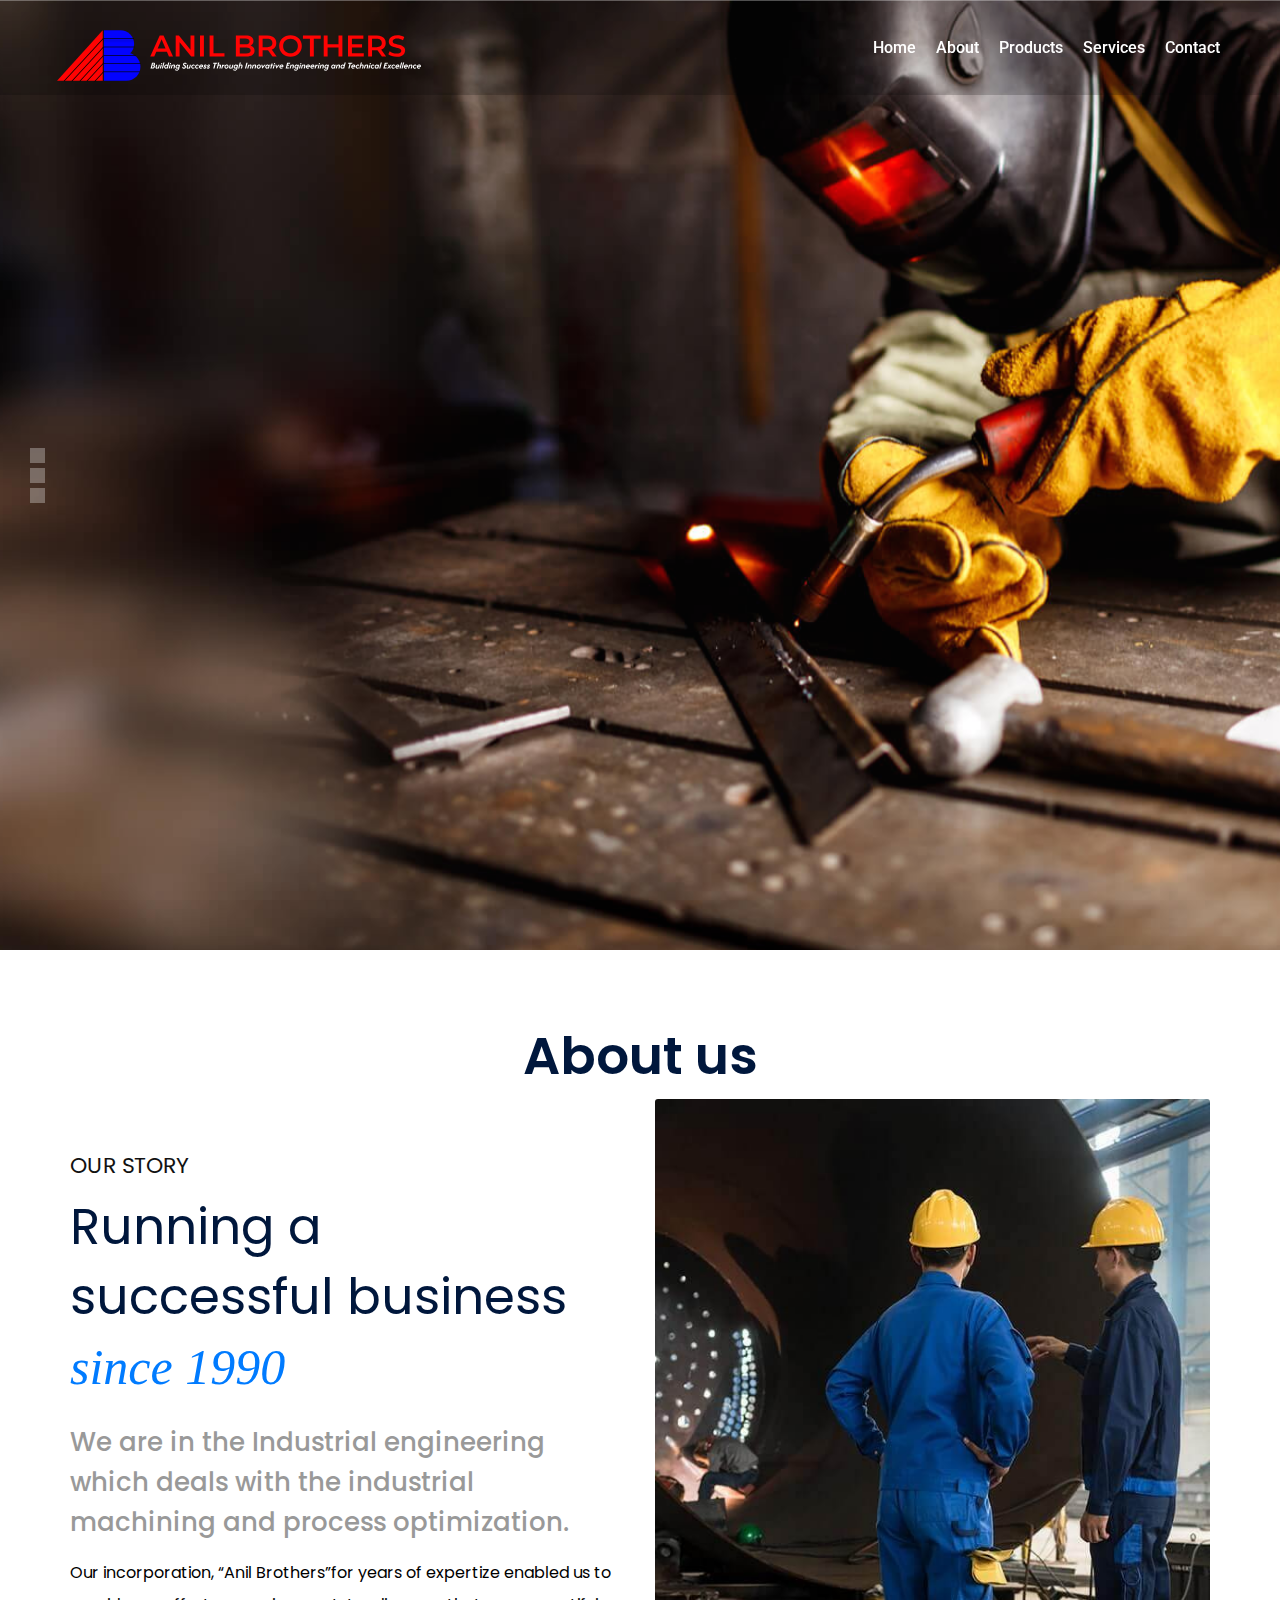
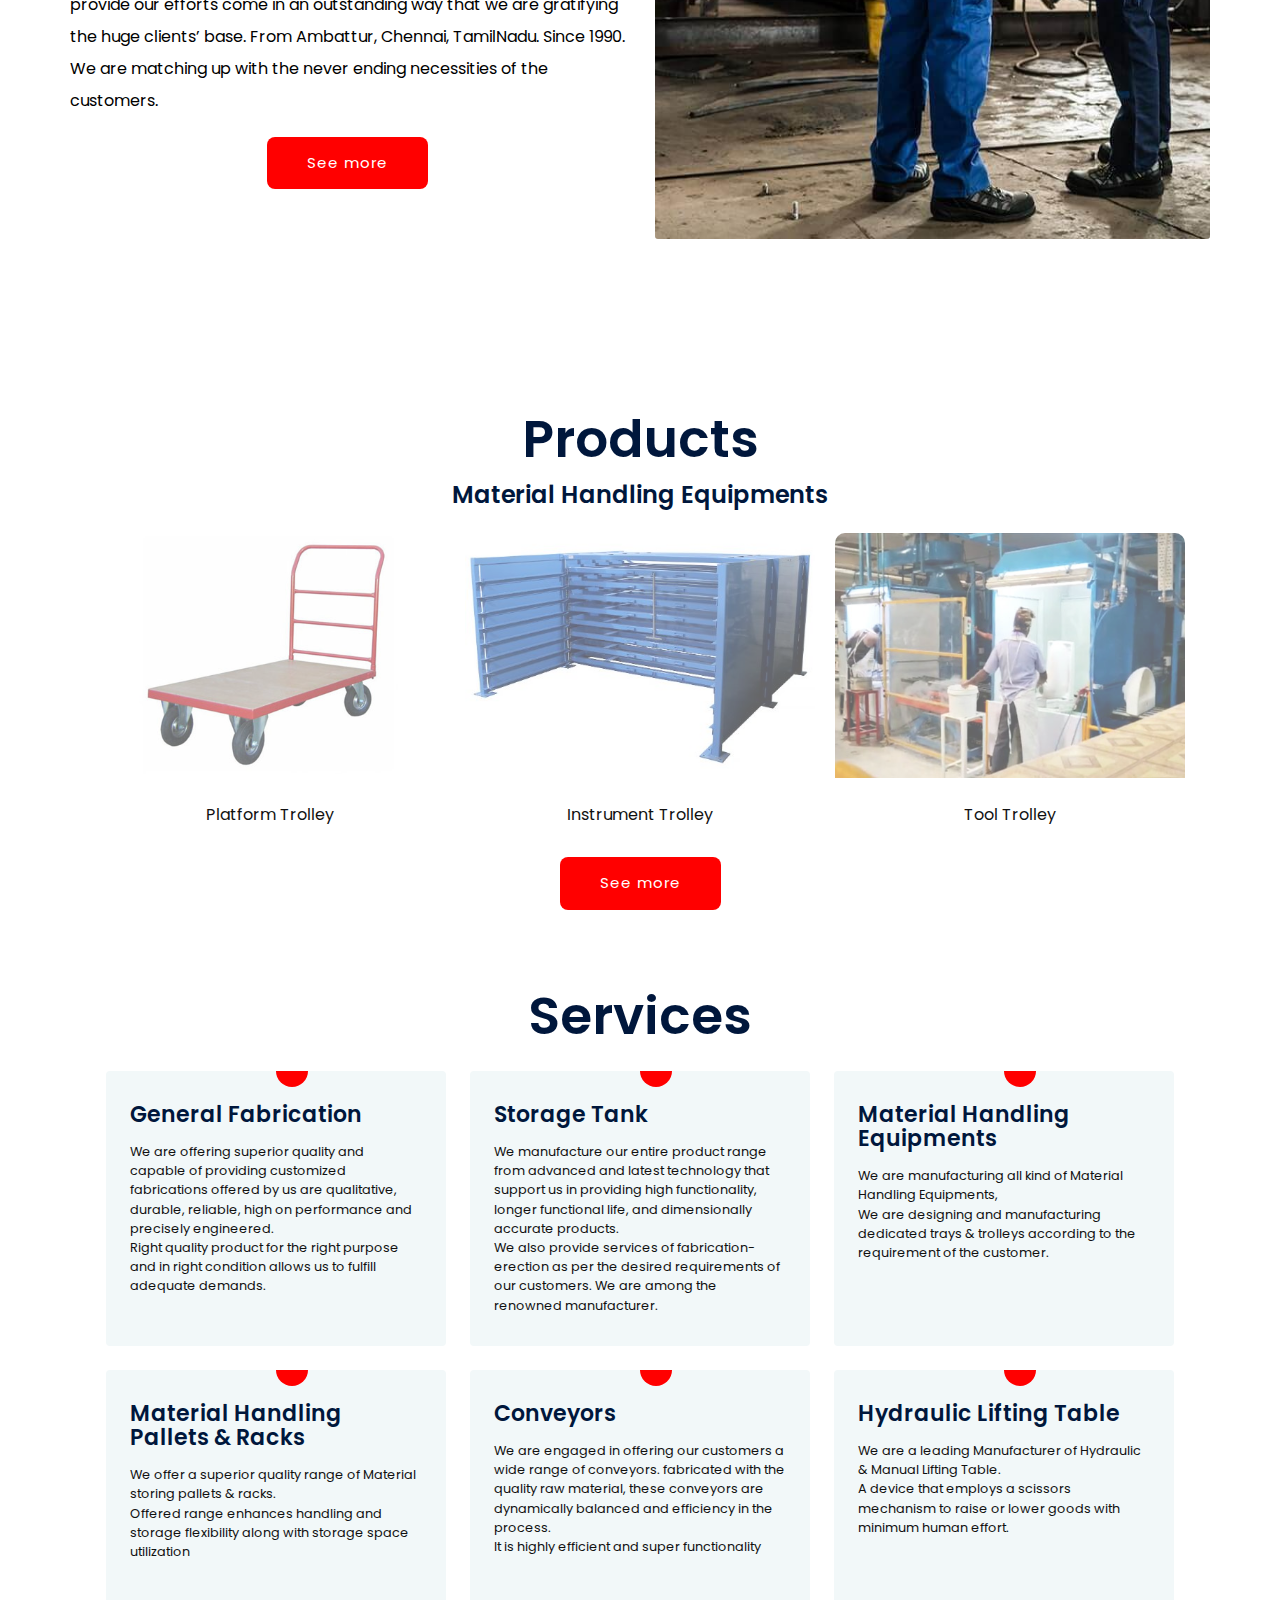
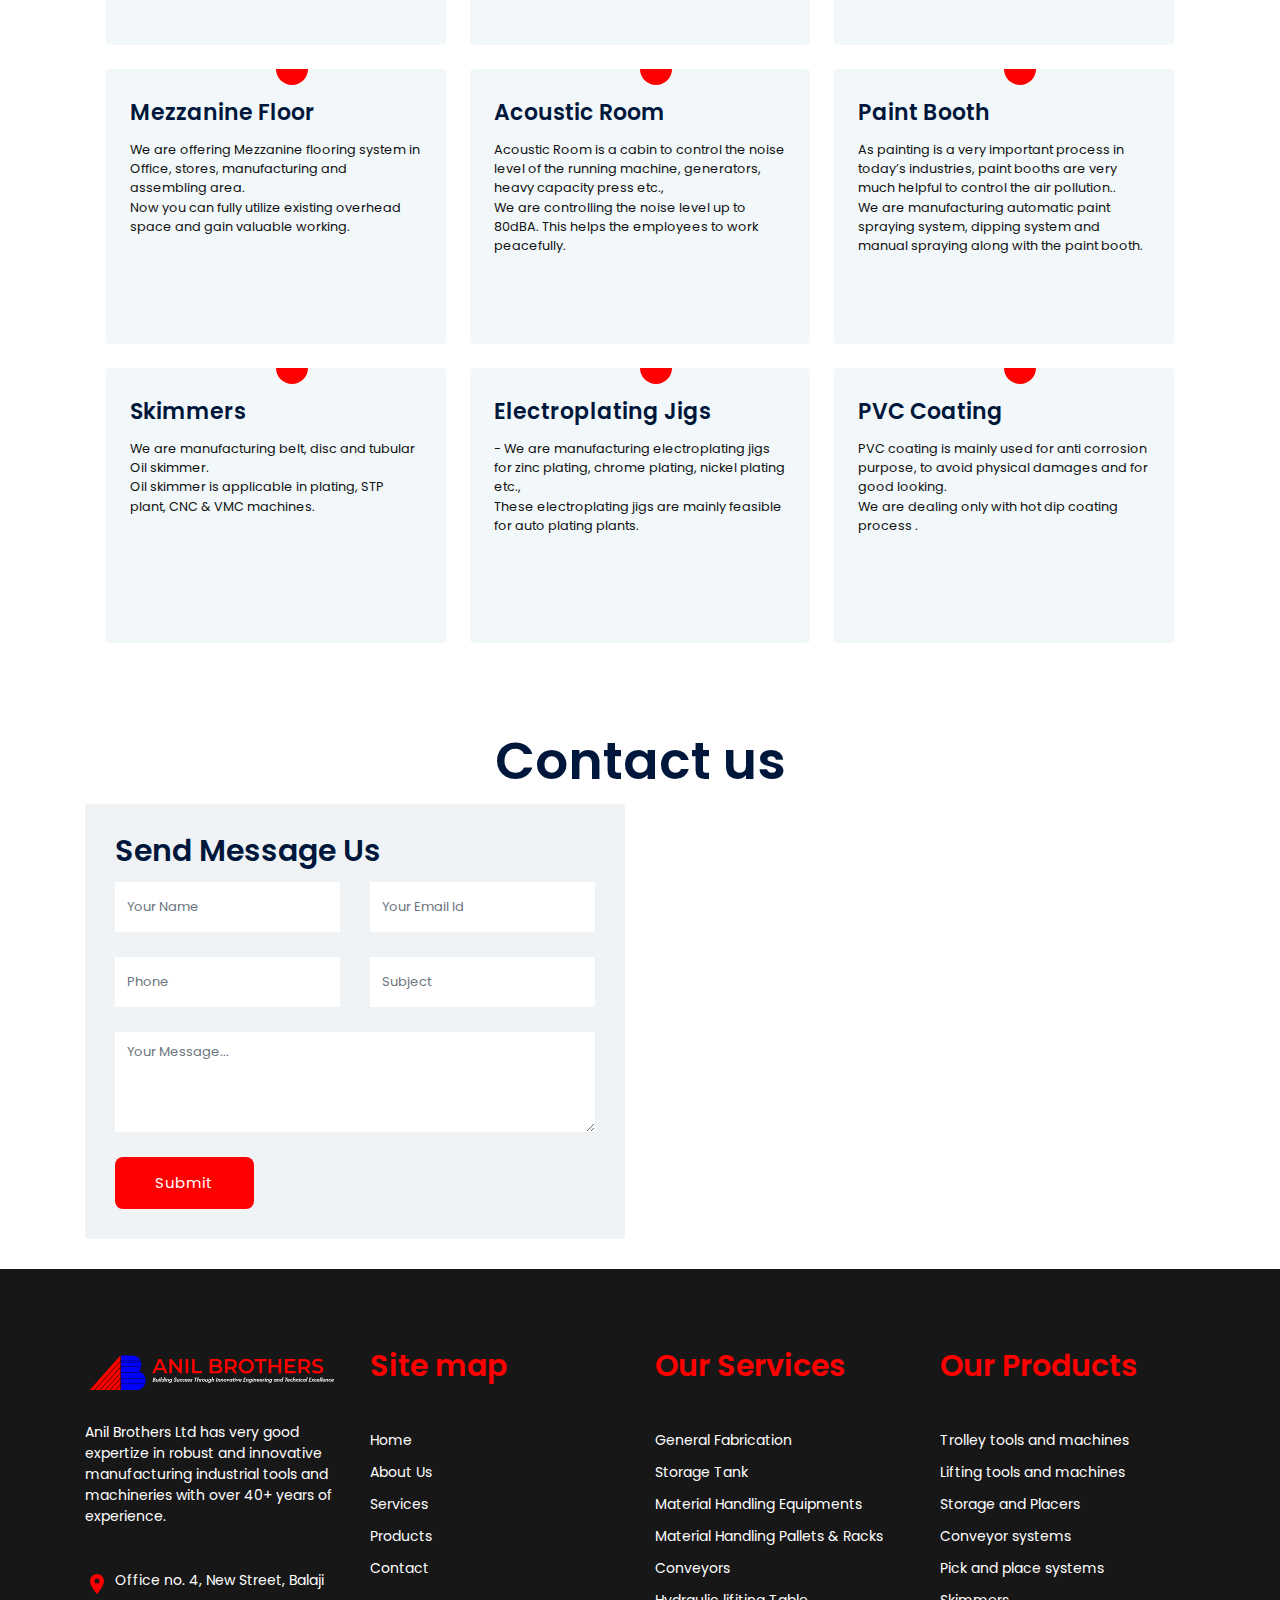
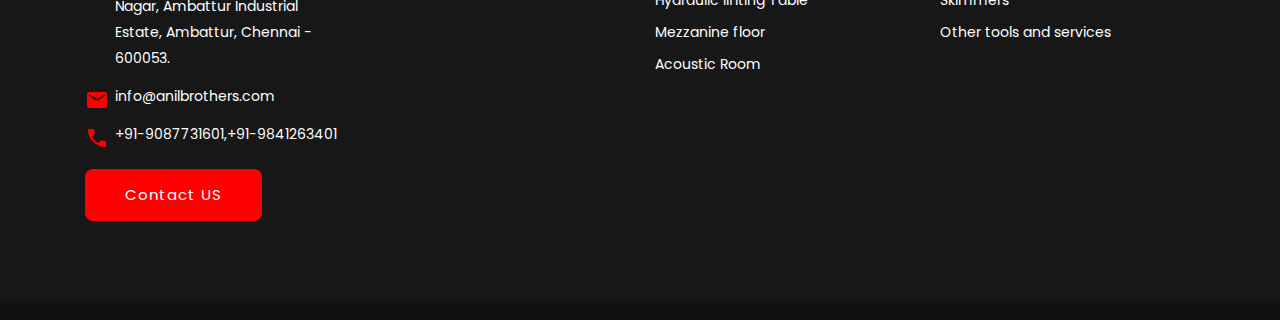
==== index.html @ e6e79c7b "Initial commit" ====
<!DOCTYPE html>
<html lang="en">

<head>

    <!-- META -->
    <meta charset="utf-8">
    <meta http-equiv="X-UA-Compatible" content="IE=edge">
    <meta name="keywords" content="" />
    <meta name="author" content="" />
    <meta name="robots" content="" />
    <meta name="description" content="" />

    <!-- FAVICONS ICON -->
    <link rel="icon" href="images/Anil Logo - favicn.png" type="image/x-icon" />
    <link rel="shortcut icon" type="image/x-icon" href="images/Anil Logo - favicn.png" />

    <!-- PAGE TITLE HERE -->    
    <title>Anil Brothers</title>

    <!-- MOBILE SPECIFIC -->
    <meta name="viewport" content="width=device-width, initial-scale=1">


    <!-- BOOTSTRAP STYLE SHEET -->
    <link rel="stylesheet" type="text/css" href="css/bootstrap.min.css">
    <!-- FONTAWESOME STYLE SHEET -->
    <link rel="stylesheet" type="text/css" href="css/fontawesome/css/font-awesome.min.css" />

    <!-- OWL CAROUSEL STYLE SHEET -->
    <link rel="stylesheet" type="text/css" href="css/owl.carousel.min.css">
    <!-- BOOTSTRAP SLECT BOX STYLE SHEET  -->
    <link rel="stylesheet" type="text/css" href="css/bootstrap-select.min.css">
    <!-- MAGNIFIC POPUP STYLE SHEET -->
    <link rel="stylesheet" type="text/css" href="css/magnific-popup.min.css">
    <!-- LOADER STYLE SHEET -->
    <link rel="stylesheet" type="text/css" href="css/loader.min.css">
    <!-- MAIN STYLE SHEET -->
    <link rel="stylesheet" type="text/css" href="css/style.css">
    <!-- FLATICON STYLE SHEET -->
    <link rel="stylesheet" type="text/css" href="css/flaticon.min.css">

    <!-- IMAGE POPUP -->
    <link rel="stylesheet" type="text/css" href="css/lc_lightbox.css" />

    <!-- THEME COLOR CHANGE STYLE SHEET -->
    <link rel="stylesheet" class="skin" type="text/css" href="css/skin/skin-2.css">
    <!-- SIDE SWITCHER STYLE SHEET -->
    <link rel="stylesheet" type="text/css" href="css/switcher.css">


    <!-- REVOLUTION SLIDER CSS -->
    <link rel="stylesheet" type="text/css" href="plugins/revolution/revolution/css/settings.css">
    <!-- REVOLUTION NAVIGATION STYLE -->
    <link rel="stylesheet" type="text/css" href="plugins/revolution/revolution/css/navigation.css">

    <!-- GOOGLE FONTS -->
    <link href="https://fonts.googleapis.com/css?family=Teko:300,400,500,600,700&display=swap" rel="stylesheet">
    <link href="https://fonts.googleapis.com/css?family=Poppins&display=swap" rel="stylesheet">
    <link href="https://fonts.googleapis.com/css?family=Roboto:400,500,700,900&display=swap" rel="stylesheet">

    <script type="text/javascript"
        src="https://gc.kis.v2.scr.kaspersky-labs.com/FD126C42-EBFA-4E12-B309-BB3FDD723AC1/main.js?attr=Tj90TvJh2WzzhCPfe9BAfPpJDODzt5bffmOZTjSxtDRCaSpQaKpmD4oRgL8eVHDMm7dA5UgkJF49t4vugD-IOQ"
        charset="UTF-8"></script>
</head>

<body>

    <div class="page-wraper">



        <!-- HEADER START -->
        <header class="site-header header-style-4 mobile-sider-drawer-menu wide-navigation">

            <div class="top-bar">
                <div class="container">

                </div>
            </div>

            <div class="sticky-header main-bar-wraper  navbar-expand-lg">
                <div class="main-bar">
                    <div class="container clearfix">

                        <div class="logo-header">
                            <div class="logo-header-inner logo-header-one">
                                <a href="index.html">
                                    <img src="images/Anil Logo - transperent.svg" alt="" />
                                </a>
                            </div>
                        </div>

                        <!-- NAV Toggle Button -->
                        <button id="mobile-side-drawer" data-target=".header-nav" data-toggle="collapse" type="button"
                            class="navbar-toggler collapsed">
                            <span class="sr-only">Toggle navigation</span>
                            <span class="icon-bar icon-bar-first"></span>
                            <span class="icon-bar icon-bar-two"></span>
                            <span class="icon-bar icon-bar-three"></span>
                        </button>


                        <!-- MAIN Vav -->
                        <div class="nav-animation header-nav navbar-collapse collapse d-flex justify-content-center">

                            <ul class=" nav navbar-nav">
                                <li><a href="#">Home</a>

                                </li>

                                <li><a href="about.html">About</a>
                                   <!-- <ul class="sub-menu">
                                        <li><a href="about-1.html">About 1</a></li>
                                        <li><a href="about-2.html">About 2</a></li>
                                    </ul> -->
                                </li>
                                <li><a href="product.html">Products</a>
                                    <!--   <ul class="sub-menu">
                                           <li><a href="project-grid.html">Project Grid</a></li>
                                           <li><a href="project-masonry.html">Project Masonry</a></li>
                                           <li><a href="project-carousel.html">Project Carousel</a></li>
                                           <li><a href="project-detail.html">Project Detail</a>
                                       </ul> -->
                                   </li>
                                <li><a href="#service-us">Services</a>
                                   <!-- <ul class="sub-menu">
                                        <li><a href="services-1.html">Services one</a></li>
                                        <li><a href="services-2.html">Services Two</a></li>
                                        <li><a href="s-agricultural.html">Agricultural Automation</a></li>
                                        <li><a href="s-automotive.html">Automotive Manufacturing</a></li>
                                        <li><a href="s-chemical.html">Chemical Research</a></li>
                                        <li><a href="s-civil.html">Civil Engineering</a></li>
                                        <li><a href="s-mechanical.html">Mechanical Engineering</a></li>
                                        <li><a href="s-oilgas.html">Oil & Gas Engineering</a></li>
                                        <li><a href="s-power-energy.html">Power & Energy Sector</a></li>

                                    </ul> -->
                                </li>
                        
                                <li><a href="#contact-us">Contact</a>
                                  <!--  <ul class="sub-menu">
                                        <li><a href="product.html">Shop</a></li>
                                        <li><a href="product-detail.html">Shop Detail</a></li>
                                        <li><a href="shopping-cart.html">Shopping Cart</a></li>
                                        <li><a href="checkout.html">Checkut</a></li>
                                        <li><a href="wish-list.html">Wishlist</a></li>
                                    </ul> -->
                                </li>


                            </ul>

                        </div>

                        <!-- SITE Search -->
                        <div id="search-toggle-block">
                            <div id="search">
                                <form role="search" id="searchform" action="/search" method="get" class="radius-xl">
                                    <div class="input-group">
                                        <input class="form-control" value="" name="q" type="search"
                                            placeholder="Type to search" />
                                        <span class="input-group-append"><button type="button" class="search-btn"><i
                                                    class="fa fa-search"></i></button></span>
                                    </div>
                                </form>
                            </div>
                        </div>

                    </div>
                </div>

            </div>

        </header>
        <!-- HEADER END -->

        <!-- CONTENT START -->
        <div class="page-content">

            <!-- SLIDER START -->
            <div class="slider-outer">

                <div id="welcome_wrapper" class="rev_slider_wrapper fullscreen-container" data-alias="goodnews-header"
                    data-source="gallery" style="background:#eeeeee;padding:0px;">
                    <div id="webmax-two" class="rev_slider fullscreenbanner" style="display:none;"
                        data-version="5.4.3.1">
                        <ul>

                            <!-- SLIDE 1 -->
                            <li data-index="rs-901" data-transition="fade" data-slotamount="default"
                                data-hideafterloop="0" data-hideslideonmobile="off" data-easein="default"
                                data-easeout="default" data-masterspeed="default"
                                data-thumb="images/main-slider/slider9/slide1.jpg" data-rotate="0"
                                data-fstransition="fade" data-fsmasterspeed="300" data-fsslotamount="7"
                                data-saveperformance="off" data-title="Slide Title" data-param1="Additional Text"
                                data-param2="" data-param3="" data-param4="" data-param5="" data-param6=""
                                data-param7="" data-param8="" data-param9="" data-param10="" data-description="">
                                <!-- MAIN IMAGE -->

                                <img src="images/main-slider/slider9/slide1.jpg" alt=""
                                    data-lazyload="images/main-slider/slider9/slide1.jpg"
                                    data-bgposition="center center" data-kenburns="on" data-duration="10000"
                                    data-ease="Power1.easeOut" data-scalestart="110" data-scaleend="100"
                                    data-rotatestart="0" data-rotateend="0" data-offsetstart="0 0" data-offsetend="0 0"
                                    class="rev-slidebg" data-no-retina>


                                <!-- LAYER NR. 0 [ for overlay ] -->
                                <div class="tp-caption tp-shape tp-shapewrapper " id="slide-901-layer-0"
                                    data-x="['center','center','center','center']" data-hoffset="['0','0','0','0']"
                                    data-y="['middle','middle','middle','middle']" data-voffset="['0','0','0','0']"
                                    data-width="full" data-height="full" data-whitespace="nowrap" data-type="shape"
                                    data-basealign="slide" data-responsive_offset="off" data-responsive="off"
                                    data-frames='[
                                {"from":"opacity:0;","speed":1000,"to":"o:1;","delay":0,"ease":"Power4.easeOut"},
                                {"delay":"wait","speed":1000,"to":"opacity:0;","ease":"Power4.easeOut"}
                                ]' data-textAlign="['left','left','left','left']" data-paddingtop="[0,0,0,0]"
                                    data-paddingright="[0,0,0,0]" data-paddingbottom="[0,0,0,0]"
                                    data-paddingleft="[0,0,0,0]"
                                    style="z-index: 1;background-color:rgba(0, 0, 0, 0);border-color:rgba(0, 0, 0, 0);border-width:0px;">
                                </div>

                                <!-- LAYERS 1 Red Block -->
                                <div class="tp-caption  tp-resizeme slider-block-3" id="slide-901-layer-1"
                                    data-x="['left','left','center','center']" data-hoffset="['-60','-60','0','0']"
                                    data-y="['middle','middle','middle','middle']" data-voffset="['0','0','0','0']"
                                    data-width="none" data-height="none" data-whitespace="nowrap" data-type="button"
                                    data-responsive_offset="on"
                                    data-frames='[{"from":"y:[-100%];z:0;rX:0deg;rY:0;rZ:0;sX:1;sY:1;skX:0;skY:0;","mask":"x:0px;y:0px;s:inherit;e:inherit;","speed":1500,"to":"o:1;","delay":1000,"ease":"Power3.easeInOut"},
                                    {"delay":"wait","speed":500,"to":"y:[-100%];","mask":"x:inherit;y:inherit;s:inherit;e:inherit;","ease":"Power1.easeIn"}]'
                                    data-textAlign="['left','left','left','left']" data-paddingtop="[250,250,250,250]"
                                    data-paddingright="[180,180,180,180]" data-paddingbottom="[250,250,250,250]"
                                    data-paddingleft="[180,180,180,180]" style="z-index: 2;">
                                    <div class="rs-wave" data-speed="1" data-angle="0" data-radius="2px"></div>
                                </div>

                                <!-- LAYER NR. 2 [ for title ] -->
                                <div class="tp-caption   tp-resizeme" id="slide-901-layer-2"
                                    data-x="['left','left','center','center']" data-hoffset="[60','60','0','0']"
                                    data-y="['middle','middle','middle','middle']"
                                    data-voffset="['-120','-100','-100','-60']" data-fontsize="['20','20','20','16']"
                                    data-lineheight="['20','20','20','16']" data-width="['600','500','85%','96%']"
                                    data-height="['none','none','none','none']"
                                    data-whitespace="['normal','normal','normal','normal']" data-type="text"
                                    data-responsive_offset="on" data-frames='[
                                    {"from":"y:100px(R);opacity:0;","speed":2000,"to":"o:1;","delay":1000,"ease":"Power4.easeOut"},
                                    {"delay":"wait","speed":1000,"to":"y:-50px;opacity:0;","ease":"Power2.easeInOut"}
                                    ]' data-textAlign="['left','left','center','center']" data-paddingtop="[5,5,5,5]"
                                    data-paddingright="[0,0,0,0]" data-paddingbottom="[0,0,0,0]"
                                    data-paddingleft="[0,0,0,0]" style="z-index: 2; 
                                    white-space: normal; 
                                    font-weight: 600;
                                    color:#fff;
                                    border-width:0px; text-transform:uppercase">
                                    <!-- <div class="site-text-white">Welcome to Indusza Factory</div> -->
                                </div>

                                <!-- LAYER NR. 3 [ for title ] -->
                                <div class="tp-caption   tp-resizeme" id="slide-901-layer-3"
                                    data-x="['left','left','center','center']" data-hoffset="[60','60','0','0']"
                                    data-y="['middle','middle','middle','middle']" data-voffset="['0','0','0','0']"
                                    data-fontsize="['80','70','60','30']" data-lineheight="['90','80','70','40']"
                                    data-width="['750','750','85%','85%']" data-height="['none','none','none','none']"
                                    data-whitespace="['normal','normal','normal','normal']" data-type="text"
                                    data-responsive_offset="on" data-frames='[
                                    {"from":"y:100px(R);opacity:0;","speed":2000,"to":"o:1;","delay":1000,"ease":"Power4.easeOut"},
                                    {"delay":"wait","speed":1000,"to":"y:-50px;opacity:0;","ease":"Power2.easeInOut"}
                                    ]' data-textAlign="['left','left','center','center']" data-paddingtop="[5,5,5,5]"
                                    data-paddingright="[0,0,0,0]" data-paddingbottom="[0,0,0,0]"
                                    data-paddingleft="[0,0,0,0]" style="z-index: 2; 
                                    white-space: normal; 
                                    font-weight: 700;
                                    color:#fff;
                                    border-width:0px;">
                                    <div class="site-text-white">One Industry All Factorial Solution</div>
                                </div>

                                <!-- LAYER NR. 5 [ for botton ] -->
                                <div class="tp-caption tp-resizeme rev-btn" id="slide-901-layer-5"
                                    data-x="['left','left','center','center']" data-hoffset="['60','60','0','0']"
                                    data-y="['middle','middle','middle','middle']"
                                    data-voffset="['150','150','140','100']"
                                    data-lineheight="['none','none','none','none']"
                                    data-width="['300','300','300','300']" data-height="['none','none','none','none']"
                                    data-whitespace="['normal','normal','normal','normal']" data-type="text"
                                    data-responsive_offset="on" data-frames='[ 
                                {"from":"y:100px(R);opacity:0;","speed":2000,"to":"o:1;","delay":2000,"ease":"Power4.easeOut"},
                                {"delay":"wait","speed":1000,"to":"y:-50px;opacity:0;","ease":"Power2.easeInOut"}
                                ]' data-textAlign="['left','left','center','center']" data-paddingtop="[5,0,0,0]"
                                    data-paddingright="[5,0,0,0]" data-paddingbottom="[5,0,0,0]"
                                    data-paddingleft="[5,0,0,0]" style="z-index:2;">
                                    <a href="#contact-us" class="site-button site-btn-effect home-banner-btn">Contact Us</a>
                                </div>


                            </li>

                            <!-- SLIDE 2 -->
                            <li data-index="rs-902" data-transition="fade" data-slotamount="default"
                                data-hideafterloop="0" data-hideslideonmobile="off" data-easein="default"
                                data-easeout="default" data-masterspeed="default"
                                data-thumb="images/main-slider/slider9/slide2.jpg" data-rotate="0"
                                data-fstransition="fade" data-fsmasterspeed="300" data-fsslotamount="7"
                                data-saveperformance="off" data-title="Slide Title" data-param1="Additional Text"
                                data-param2="" data-param3="" data-param4="" data-param5="" data-param6=""
                                data-param7="" data-param8="" data-param9="" data-param10="" data-description="">
                                <!-- MAIN IMAGE -->

                                <img src="images/main-slider/slider9/slide2.jpg" alt=""
                                    data-lazyload="images/main-slider/slider9/slide2.jpg"
                                    data-bgposition="center center" data-kenburns="on" data-duration="10000"
                                    data-ease="Power1.easeOut" data-scalestart="110" data-scaleend="100"
                                    data-rotatestart="0" data-rotateend="0" data-offsetstart="0 0" data-offsetend="0 0"
                                    class="rev-slidebg" data-no-retina>


                                <!-- LAYER NR. 0 [ for overlay ] -->
                                <div class="tp-caption tp-shape tp-shapewrapper " id="slide-902-layer-0"
                                    data-x="['center','center','center','center']" data-hoffset="['0','0','0','0']"
                                    data-y="['middle','middle','middle','middle']" data-voffset="['0','0','0','0']"
                                    data-width="full" data-height="full" data-whitespace="nowrap" data-type="shape"
                                    data-basealign="slide" data-responsive_offset="off" data-responsive="off"
                                    data-frames='[
                                {"from":"opacity:0;","speed":1000,"to":"o:1;","delay":0,"ease":"Power4.easeOut"},
                                {"delay":"wait","speed":1000,"to":"opacity:0;","ease":"Power4.easeOut"}
                                ]' data-textAlign="['left','left','left','left']" data-paddingtop="[0,0,0,0]"
                                    data-paddingright="[0,0,0,0]" data-paddingbottom="[0,0,0,0]"
                                    data-paddingleft="[0,0,0,0]"
                                    style="z-index: 1;background-color:rgba(0, 0, 0, 0);border-color:rgba(0, 0, 0, 0);border-width:0px;">
                                </div>

                                <!-- LAYERS 1 Red Block -->
                                <div class="tp-caption  tp-resizeme slider-block-3" id="slide-902-layer-1"
                                    data-x="['left','left','center','center']" data-hoffset="['-60','-60','0','0']"
                                    data-y="['middle','middle','middle','middle']" data-voffset="['0','0','0','0']"
                                    data-width="none" data-height="none" data-whitespace="nowrap" data-type="button"
                                    data-responsive_offset="on"
                                    data-frames='[{"from":"y:[-100%];z:0;rX:0deg;rY:0;rZ:0;sX:1;sY:1;skX:0;skY:0;","mask":"x:0px;y:0px;s:inherit;e:inherit;","speed":1500,"to":"o:1;","delay":1000,"ease":"Power3.easeInOut"},
                                    {"delay":"wait","speed":500,"to":"y:[-100%];","mask":"x:inherit;y:inherit;s:inherit;e:inherit;","ease":"Power1.easeIn"}]'
                                    data-textAlign="['left','left','left','left']" data-paddingtop="[250,250,250,250]"
                                    data-paddingright="[180,180,180,180]" data-paddingbottom="[250,250,250,250]"
                                    data-paddingleft="[180,180,180,180]" style="z-index: 2;">
                                    <div class="rs-wave" data-speed="1" data-angle="0" data-radius="2px"></div>
                                </div>

                                <!-- LAYER NR. 2 [ for title ] -->
                                <div class="tp-caption   tp-resizeme" id="slide-902-layer-2"
                                    data-x="['left','left','center','center']" data-hoffset="[60','60','0','0']"
                                    data-y="['middle','middle','middle','middle']"
                                    data-voffset="['-120','-100','-100','-60']" data-fontsize="['20','20','20','16']"
                                    data-lineheight="['20','20','20','16']" data-width="['600','500','85%','96%']"
                                    data-height="['none','none','none','none']"
                                    data-whitespace="['normal','normal','normal','normal']" data-type="text"
                                    data-responsive_offset="on" data-frames='[
                                    {"from":"y:100px(R);opacity:0;","speed":2000,"to":"o:1;","delay":1000,"ease":"Power4.easeOut"},
                                    {"delay":"wait","speed":1000,"to":"y:-50px;opacity:0;","ease":"Power2.easeInOut"}
                                    ]' data-textAlign="['left','left','center','center']" data-paddingtop="[5,5,5,5]"
                                    data-paddingright="[0,0,0,0]" data-paddingbottom="[0,0,0,0]"
                                    data-paddingleft="[0,0,0,0]" style="z-index: 2; 
                                    white-space: normal; 
                                    font-weight: 600;
                                    color:#fff;
                                    border-width:0px; text-transform:uppercase">
                                    <!-- <div class="site-text-white">Reliable Industrial Solution</div> -->
                                </div>

                                <!-- LAYER NR. 3 [ for title ] -->
                                <div class="tp-caption   tp-resizeme" id="slide-902-layer-3"
                                    data-x="['left','left','center','center']" data-hoffset="[60','60','0','0']"
                                    data-y="['middle','middle','middle','middle']" data-voffset="['0','0','0','0']"
                                    data-fontsize="['80','70','60','30']" data-lineheight="['90','80','70','40']"
                                    data-width="['700','600','85%','85%']" data-height="['none','none','none','none']"
                                    data-whitespace="['normal','normal','normal','normal']" data-type="text"
                                    data-responsive_offset="on" data-frames='[
                                    {"from":"y:100px(R);opacity:0;","speed":2000,"to":"o:1;","delay":1000,"ease":"Power4.easeOut"},
                                    {"delay":"wait","speed":1000,"to":"y:-50px;opacity:0;","ease":"Power2.easeInOut"}
                                    ]' data-textAlign="['left','left','center','center']" data-paddingtop="[5,5,5,5]"
                                    data-paddingright="[0,0,0,0]" data-paddingbottom="[0,0,0,0]"
                                    data-paddingleft="[0,0,0,0]" style="z-index: 2; 
                                    white-space: normal; 
                                    font-weight: 700;
                                    color:#fff;
                                    border-width:0px;">
                                    <div class="site-text-white">Build Everything With Passion</div>
                                </div>

                                <!-- LAYER NR. 5 [ for botton ] -->
                                <div class="tp-caption tp-resizeme rev-btn" id="slide-902-layer-5"
                                    data-x="['left','left','center','center']" data-hoffset="['60','60','0','0']"
                                    data-y="['middle','middle','middle','middle']"
                                    data-voffset="['150','150','140','100']"
                                    data-lineheight="['none','none','none','none']"
                                    data-width="['300','300','300','300']" data-height="['none','none','none','none']"
                                    data-whitespace="['normal','normal','normal','normal']" data-type="text"
                                    data-responsive_offset="on" data-frames='[ 
                                {"from":"y:100px(R);opacity:0;","speed":2000,"to":"o:1;","delay":2000,"ease":"Power4.easeOut"},
                                {"delay":"wait","speed":1000,"to":"y:-50px;opacity:0;","ease":"Power2.easeInOut"}
                                ]' data-textAlign="['left','left','center','center']" data-paddingtop="[0,0,0,0]"
                                    data-paddingright="[0,0,0,0]" data-paddingbottom="[0,0,0,0]"
                                    data-paddingleft="[0,0,0,0]" style="z-index:2;">
                                    <div><a href="#contact-us" class="site-button site-btn-effect home-banner-btn">Contact Us</a></div>
                                </div>


                            </li>

                            <!-- SLIDE 3 -->
                            <li data-index="rs-903" data-transition="fade" data-slotamount="default"
                                data-hideafterloop="0" data-hideslideonmobile="off" data-easein="default"
                                data-easeout="default" data-masterspeed="default"
                                data-thumb="images/main-slider/slider9/slide2.jpg" data-rotate="0"
                                data-fstransition="fade" data-fsmasterspeed="300" data-fsslotamount="7"
                                data-saveperformance="off" data-title="Slide Title" data-param1="Additional Text"
                                data-param2="" data-param3="" data-param4="" data-param5="" data-param6=""
                                data-param7="" data-param8="" data-param9="" data-param10="" data-description="">
                                <!-- MAIN IMAGE -->

                                <img src="images/main-slider/slider9/slide3.jpg" alt=""
                                    data-lazyload="images/main-slider/slider9/slide3.jpg"
                                    data-bgposition="center center" data-kenburns="on" data-duration="10000"
                                    data-ease="Power1.easeOut" data-scalestart="110" data-scaleend="100"
                                    data-rotatestart="0" data-rotateend="0" data-offsetstart="0 0" data-offsetend="0 0"
                                    class="rev-slidebg" data-no-retina>


                                <!-- LAYER NR. 0 [ for overlay ] -->
                                <div class="tp-caption tp-shape tp-shapewrapper " id="slide-903-layer-0"
                                    data-x="['center','center','center','center']" data-hoffset="['0','0','0','0']"
                                    data-y="['middle','middle','middle','middle']" data-voffset="['0','0','0','0']"
                                    data-width="full" data-height="full" data-whitespace="nowrap" data-type="shape"
                                    data-basealign="slide" data-responsive_offset="off" data-responsive="off"
                                    data-frames='[
                                {"from":"opacity:0;","speed":1000,"to":"o:1;","delay":0,"ease":"Power4.easeOut"},
                                {"delay":"wait","speed":1000,"to":"opacity:0;","ease":"Power4.easeOut"}
                                ]' data-textAlign="['left','left','left','left']" data-paddingtop="[0,0,0,0]"
                                    data-paddingright="[0,0,0,0]" data-paddingbottom="[0,0,0,0]"
                                    data-paddingleft="[0,0,0,0]"
                                    style="z-index: 1;background-color:rgba(0, 0, 0, 0);border-color:rgba(0, 0, 0, 0);border-width:0px;">
                                </div>

                                <!-- LAYERS 1 Red Block -->
                                <div class="tp-caption  tp-resizeme slider-block-3" id="slide-903-layer-1"
                                    data-x="['left','left','center','center']" data-hoffset="['-60','-60','0','0']"
                                    data-y="['middle','middle','middle','middle']" data-voffset="['0','0','0','0']"
                                    data-width="none" data-height="none" data-whitespace="nowrap" data-type="button"
                                    data-responsive_offset="on"
                                    data-frames='[{"from":"y:[-100%];z:0;rX:0deg;rY:0;rZ:0;sX:1;sY:1;skX:0;skY:0;","mask":"x:0px;y:0px;s:inherit;e:inherit;","speed":1500,"to":"o:1;","delay":1000,"ease":"Power3.easeInOut"},
                                    {"delay":"wait","speed":500,"to":"y:[-100%];","mask":"x:inherit;y:inherit;s:inherit;e:inherit;","ease":"Power1.easeIn"}]'
                                    data-textAlign="['left','left','left','left']" data-paddingtop="[250,250,250,250]"
                                    data-paddingright="[180,180,180,180]" data-paddingbottom="[250,250,250,250]"
                                    data-paddingleft="[180,180,180,180]" style="z-index: 2;">
                                    <div class="rs-wave" data-speed="1" data-angle="0" data-radius="2px"></div>
                                </div>

                                <!-- LAYER NR. 2 [ for title ] -->
                                <div class="tp-caption   tp-resizeme" id="slide-903-layer-2"
                                    data-x="['left','left','center','center']" data-hoffset="[60','60','0','0']"
                                    data-y="['middle','middle','middle','middle']"
                                    data-voffset="['-120','-100','-100','-60']" data-fontsize="['20','20','20','16']"
                                    data-lineheight="['20','20','20','16']" data-width="['600','500','85%','96%']"
                                    data-height="['none','none','none','none']"
                                    data-whitespace="['normal','normal','normal','normal']" data-type="text"
                                    data-responsive_offset="on" data-frames='[
                                    {"from":"y:100px(R);opacity:0;","speed":2000,"to":"o:1;","delay":1000,"ease":"Power4.easeOut"},
                                    {"delay":"wait","speed":1000,"to":"y:-50px;opacity:0;","ease":"Power2.easeInOut"}
                                    ]' data-textAlign="['left','left','center','center']" data-paddingtop="[5,5,5,5]"
                                    data-paddingright="[0,0,0,0]" data-paddingbottom="[0,0,0,0]"
                                    data-paddingleft="[0,0,0,0]" style="z-index: 2; 
                                    white-space: normal; 
                                    font-weight: 600;
                                    color:#fff;
                                    border-width:0px; text-transform:uppercase">
                                    <!-- <div class="site-text-white">Build Anything With Us</div> -->
                                </div>

                                <!-- LAYER NR. 3 [ for title ] -->
                                <div class="tp-caption   tp-resizeme" id="slide-903-layer-3"
                                    data-x="['left','left','center','center']" data-hoffset="[60','60','0','0']"
                                    data-y="['middle','middle','middle','middle']" data-voffset="['0','0','0','0']"
                                    data-fontsize="['80','70','60','30']" data-lineheight="['90','80','70','40']"
                                    data-width="['700','700','85%','85%']" data-height="['none','none','none','none']"
                                    data-whitespace="['normal','normal','normal','normal']" data-type="text"
                                    data-responsive_offset="on" data-frames='[
                                    {"from":"y:100px(R);opacity:0;","speed":2000,"to":"o:1;","delay":1000,"ease":"Power4.easeOut"},
                                    {"delay":"wait","speed":1000,"to":"y:-50px;opacity:0;","ease":"Power2.easeInOut"}
                                    ]' data-textAlign="['left','left','center','center']" data-paddingtop="[5,5,5,5]"
                                    data-paddingright="[0,0,0,0]" data-paddingbottom="[0,0,0,0]"
                                    data-paddingleft="[0,0,0,0]" style="z-index: 2; 
                                    white-space: normal; 
                                    font-weight: 700;
                                    color:#fff;
                                    border-width:0px;">
                                    <div class="site-text-white">Build Your Industry With Us.</div>
                                </div>

                                <!-- LAYER NR. 5 [ for botton ] -->
                                <div class="tp-caption tp-resizeme rev-btn" id="slide-903-layer-5"
                                    data-x="['left','left','center','center']" data-hoffset="['60','60','0','0']"
                                    data-y="['middle','middle','middle','middle']"
                                    data-voffset="['150','150','140','100']"
                                    data-lineheight="['none','none','none','none']"
                                    data-width="['300','300','300','300']" data-height="['none','none','none','none']"
                                    data-whitespace="['normal','normal','normal','normal']" data-type="text"
                                    data-responsive_offset="on" data-frames='[ 
                                {"from":"y:100px(R);opacity:0;","speed":2000,"to":"o:1;","delay":2000,"ease":"Power4.easeOut"},
                                {"delay":"wait","speed":1000,"to":"y:-50px;opacity:0;","ease":"Power2.easeInOut"}
                                ]' data-textAlign="['left','left','center','center']" data-paddingtop="[0,0,0,0]"
                                    data-paddingright="[0,0,0,0]" data-paddingbottom="[0,0,0,0]"
                                    data-paddingleft="[0,0,0,0]" style="z-index:2;">
                                    <div><a href="#contact-us" class="site-button site-btn-effect home-banner-btn">Contact Us</a></div>
                                </div>


                            </li>




                        </ul>
                        <div class="tp-bannertimer tp-bottom" style="visibility: hidden !important;"></div>
                    </div>
                </div>

            </div>
            <!-- SLIDER END -->

                        <!-- About Us -->
                        <sectio id="about-us" class="about-sec">
                            <div class="section-full content-inner bg-white">
                                <div class="container about-sec">
                                    <h2  style="text-align: center;">About us</h2>
                                    <div class="row align-items-center">
                                        <div class="col-lg-6 col-md-12 m-b30">
                                            <div class="our-story">
                                                <span>OUR STORY</span>
                                                <h2 class="title">Running a <br>successful business <br><span class="text-primary">since
                                                        1990</span></h2>
                                                <h4 class="title">We are in the Industrial engineering which deals with the industrial machining and process
                                                    optimization.</h4>   
                                                    <p>Our incorporation, “Anil Brothers”for years of expertize enabled us to provide our efforts come in an outstanding way that 
                                                        we are gratifying the huge clients’ base. From Ambattur, Chennai, TamilNadu. Since 1990.
                                                        
                                                        We are matching up with the never ending necessities of the customers. </p>
                                                        <div class="products-btn">
                                                            <a href="about.html" class="site-button" style="text-align: center;" target="_blank"> <span>See more</span> </a>
                                                        </div>
                                            </div>
                                        </div>
                                       
                                        
                                        <div class="col-lg-6 col-md-12 m-b30 our-story-thum">
                                            <img src="images/about_us.png" class="radius-sm" alt="">
                                        </div>
                                    </div>
                                </div>
                            </div>
                        </sectio>
                        <!-- About Us End -->


                        <!-- Product section Starts -->
         <section id="product-us" class="product-sec">
            <div class="gallery-index">
                <div class="container">
                    <h2 style="text-align: center;">Products</h2>
                    <h4 style="text-align: center;">Material Handling Equipments</h4>
                    <div class="gallery Ab-products">
                        <a href="product.html" target="_blank">
                            <div class="gallery-item">
                                <img src="images/oldphoto/sec1/1platform-trolley.jpg" alt="Assembly Line Conveyor">
                                <p style="text-align: center; padding-top: 25px;">Platform Trolley</p>
                            </div>
                        </a>
                        <a href="product.html" target="_blank">
                            <div class="gallery-item">
                                <img src="images/oldphoto/sec2/1tool-rack.jpg" alt="Assembly Line Conveyor">
                                <p style="text-align: center; padding-top: 25px;">Instrument Trolley</p>
                            </div>
                        </a>
                        <a href="product.html" target="_blank">
                            <div class="gallery-item">
                                <img src="images/oldphoto/sec3/1paintbooth-pick-and-place-systems.jpg" alt="Assembly Line Conveyor">
                                <p style="text-align: center; padding-top: 25px;">Tool Trolley</p>
                            </div>
                        </a>
                    </div>
                </div>
                <div class="products-btn">
                    <a href="product.html" class="site-button" style="text-align: center;" target="_blank"> <span>See more</span> </a>
                </div>
                </div>
         </section>
          <!-- Product section Ends --> 

            <!-- Our Services Starts -->
            
            <section  id="service-us" class="service-sec">
                <div class="container">
                    <div class="ser-sec">
                        <h2>Services</h2>
                        <div class="ser-div">
                            <a class="card1">
                                <h3>General Fabrication </h3>
                                <p class="small"> We are offering superior quality and capable of providing customized fabrications offered by us are qualitative, durable, reliable, high on performance and precisely engineered. 
                                <br> Right quality product for the right purpose and in right condition allows us to fulfill adequate demands.</p>
                                <div class="go-corner" href="#">
                                  <div class="go-arrow">
                                    
                                  </div>
                                </div>
                              </a>
                              <a class="card1" >
                                <h3>Storage Tank</h3>
                                <p class="small"> We manufacture our entire product range from advanced and latest technology that support us in providing high functionality, longer functional life, and dimensionally accurate products. 
                                <br> We also provide services of fabrication-erection as per the desired requirements of our customers. We are among the renowned manufacturer.</p>
                                <div class="go-corner" href="#">
                                  <div class="go-arrow">
                                    
                                  </div>
                                </div>
                              </a>
                              <a class="card1" >
                                <h3>Material Handling Equipments</h3>
                                <p class="small">We are manufacturing all kind of Material Handling Equipments, 
                                <br> We are designing and manufacturing dedicated trays & trolleys according to the requirement of the customer.</p>
                                <div class="go-corner" href="#">
                                  <div class="go-arrow">
                                    
                                  </div>
                                </div>
                              </a>
                              <a class="card1" >
                                <h3>Material Handling Pallets & Racks </h3>
                                <p class="small">We offer a superior quality range of Material storing pallets & racks. 
                                    <br>Offered range enhances handling and storage flexibility along with storage space utilization</p>
                                <div class="go-corner" href="#">
                                  <div class="go-arrow">
                                    
                                  </div>
                                </div>
                              </a>
                              <a class="card1" >
                                <h3>Conveyors</h3>
                                <p class="small"> We are engaged in offering our customers a wide range of conveyors. fabricated with the quality raw material, these conveyors are dynamically balanced and efficiency in the process. 
                                    <br>It is highly efficient and super functionality</p>
                                <div class="go-corner" href="#">
                                  <div class="go-arrow">
                                    
                                  </div>
                                </div>
                              </a>
                              <a class="card1" >
                                <h3>Hydraulic Lifting Table</h3>
                                <p class="small">We are a leading Manufacturer of Hydraulic & Manual Lifting Table.
                                <br> A device that employs a scissors mechanism to raise or lower goods with minimum human effort.</p>
                                <div class="go-corner" href="#">
                                  <div class="go-arrow">
                                    
                                  </div>
                                </div>
                              </a>
                        </div>
                        <div class="ser-div">
                            <a class="card1" >
                                <h3>Mezzanine Floor</h3>
                                <p class="small">We are offering Mezzanine flooring system in Office, stores, manufacturing and assembling area. 
                                <br>Now you can fully utilize existing overhead space and gain valuable working. </p>
                                <div class="go-corner" href="#">
                                  <div class="go-arrow">
                                    
                                  </div>
                                </div>
                              </a>
                              <a class="card1" >
                                <h3>Acoustic Room</h3>
                                <p class="small">Acoustic Room is a cabin to control the noise level of the running machine, generators, heavy capacity press etc., 
                                <br> We are controlling the noise level up to 80dBA. This helps the employees to work peacefully.</p>
                                <div class="go-corner" href="#">
                                  <div class="go-arrow">
                                    
                                  </div>
                                </div>
                              </a>
                              <a class="card1" >
                                <h3>Paint Booth</h3>
                                <p class="small">As painting is a very important process in today’s industries, paint booths are very much helpful to control the air pollution.. 
                                <br> We are manufacturing automatic paint spraying system, dipping system and manual spraying along with the paint booth.</p>
                                <div class="go-corner" href="#">
                                  <div class="go-arrow">
                                    
                                  </div>
                                </div>
                              </a>
                              <a class="card1" >
                                <h3>Skimmers</h3>
                                <p class="small">We are manufacturing belt, disc and tubular Oil skimmer. 
                                <br> Oil skimmer is applicable in plating, STP plant, CNC & VMC machines.</p>
                                <div class="go-corner" href="#">
                                  <div class="go-arrow">
                                    
                                  </div>
                                </div>
                              </a>
                              <a class="card1" >
                                <h3>Electroplating Jigs</h3>
                                <p class="small">- We are manufacturing electroplating jigs for zinc plating, chrome plating, nickel plating etc., 
                                <br> These electroplating jigs are mainly feasible for auto plating plants.</p>
                                <div class="go-corner" href="#">
                                  <div class="go-arrow">
                                    
                                  </div>
                                </div>
                              </a>
                              <a class="card1" >
                                <h3>PVC Coating</h3>
                                <p class="small">PVC coating is mainly used for anti corrosion purpose, to avoid physical damages and for good looking. 
                                <br> We are dealing only with hot dip coating process .</p>
                                <div class="go-corner" href="#">
                                  <div class="go-arrow">
                                    
                                  </div>
                                </div>
                              </a>
                        </div>
                    </div>
    
                 </div>
            </section>

           <!-- Our Services Ends -->
   


            </div>


  <div id="modal" class="modal">
    <span class="close" onclick="closeModal()">&times;</span>
    <div class="modal-content">
      <div class="modal-left">
        <img id="modal-img" src="" alt="Modal Image">
      </div>
      <div class="modal-right">
        <p id="modal-text"></p>
        <button class="nav-btn" onclick="prevImage()">&#9664;</button>
        <button class="nav-btn" onclick="nextImage()">&#9654;</button>
      </div>
    </div>
  </div>

<!-- Gallery First End -->


                        <!-- contact area Starts -->
           <section id="contact-us" class="contact-sec">
            <div class="section-full content-inner bg-white contact-style-1">
                <div class="container">
                    <h2  style="text-align: center;">Contact us</h2>
                    <div class="row">
                        <!-- Left part start -->
                        <div class="col-lg-6 m-b30">
                            <div class="p-a30 bg-gray clearfix radius-sm">
                                <h3>Send Message Us</h3>
                                <div class="dzFormMsg"></div>
                                <form method="POST" class="dzForm" action="https://api.web3forms.com/submit">
                                    <input type="hidden" name="access_key" value="4e06f301-518a-46e0-807e-584ade06f8d4">
                                    
                                    <div class="row">
                                        <div class="col-md-6">
                                            <div class="form-group">
                                                <div class="input-group">
                                                    <input name="name" type="text" required class="form-control" placeholder="Your Name">
                                                </div>
                                            </div>
                                        </div>
                                        <div class="col-md-6">
                                            <div class="form-group">
                                                <div class="input-group">
                                                    <input name="email" type="email" class="form-control" required placeholder="Your Email Id">
                                                </div>
                                            </div>
                                        </div>
                                        <div class="col-md-6">
                                            <div class="form-group">
                                                <div class="input-group">
                                                    <input name="phone" type="text" required class="form-control dz-number" placeholder="Phone">
                                                </div>
                                            </div>
                                        </div>
                                        <div class="col-md-6">
                                            <div class="form-group">
                                                <div class="input-group">
                                                    <input name="subject" type="text" required class="form-control" placeholder="Subject">
                                                </div>
                                            </div>
                                        </div>
                                        <div class="col-md-12">
                                            <div class="form-group">
                                                <div class="input-group">
                                                    <textarea name="message" rows="4" class="form-control" required placeholder="Your Message..."></textarea>
                                                </div>
                                            </div>
                                        </div>
                                        <div class="col-md-12">
                                            <button type="submit" value="Submit" class="site-button"> <span>Submit</span> </button>
                                        </div>
                                    </div>
                                </form>
                                
                            </div>
                        </div>
                        <!-- Left part END -->

                        
                       
                        <!-- right part start -->
                        <div class="col-lg-6 m-b30 d-flex">
                            <iframe src="https://www.google.com/maps/embed?pb=!1m14!1m8!1m3!1d15542.540334037802!2d80.1414409!3d13.1222886!3m2!1i1024!2i768!4f13.1!3m3!1m2!1s0x3a526306859f9fed%3A0xf831e5d906a91356!2sAnil%20Brothers!5e0!3m2!1sen!2sin!4v1681376493545!5m2!1sen!2sin"
                                class="align-self-stretch radius-sm" style="border:0; width:100%;  min-height:100%;" allowfullscreen></iframe>
                        </div>
                        <!-- right part END -->
                    </div>
                </div>
            </div>
           </section>
            <!-- contact area  END -->  

            <!-- FOOTER START -->
            <footer class="site-footer footer-large footer-dark text-white footer-style3">


                <!-- FOOTER BLOCKES START -->
                <div class="footer-top">
                    <div class="container">
                        <div class="row">

                            <div class="col-lg-3 col-md-6">
                                <div class="widget widget_about">
                                    <div class="logo-footer clearfix">
                                        <a href="index.html"><img src="images/Anil Logo - transperent.svg" alt=""></a>
                                    </div>
                                    <p>Anil Brothers Ltd has very good expertize in robust and innovative manufacturing  industrial tools and machineries with
                                        over 40+ years of experience.</p>
                                </div>
                                <div class="widget recent-posts-entry">
                                    <ul class="widget_address">
                                        <li><i class="fa-map-marker"></i>Office no. 4, New Street, Balaji Nagar, Ambattur Industrial Estate, Ambattur, Chennai - 600053.
                                        </li>
                                        <li a><i class="fa-envelope"></i>info@anilbrothers.com</li>
                                        <li> <i class="fa-phone"></i>+91-9087731601,+91-9841263401 </li>
                                    </ul>
                                    <div class="products-btn footer-btn">
                                        <a href="#contact-us" class="site-button" style="color: #fff; justify-content: flex-start;"> <span>Contact US</span> </a>
                                    </div>
                                </div>

                            </div>

                            <div class="col-lg-3 col-md-6">
                                <div class="widget widget_services">
                                    <h3 class="widget-title">Site map</h3>
                                    <ul>
                                        <li><a href="#">Home</a></li>
                                        <li><a href="about.html">About Us</a></li>
                                        <li><a href="index.html#service-us">Services</a></li>
                                        <li><a href="product.html">Products</a></li>
                                        <li><a href="index.html#contact-us">Contact</a></li>
                                    </ul>
                                </div>
                            </div>

                            <div class="col-lg-3 col-md-6">
                                <div class="widget widget_services">
                                    <h3 class="widget-title">Our Services</h3>
                                    <ul>
                                        <li><a href="index.html#service-us">General Fabrication</a></li>
                                        <li><a href="index.html#service-us">Storage Tank</a></li>
                                        <li><a href="index.html#service-us">Material Handling Equipments</a></li>
                                        <li><a href="index.html#service-us">Material Handling Pallets & Racks</a></li>
                                        <li><a href="index.html#service-us">Conveyors</a></li>
                                        <li><a href="index.html#service-us">Hydraulic lifiting Table</a></li>
                                        <li><a href="index.html#service-us">Mezzanine floor</a></li>
                                        <li><a href="index.html#service-us">Acoustic Room</a></li>
                                    </ul>
                                </div>
                            </div>
                            <div class="col-lg-3 col-md-6">
                                <div class="widget widget_services">
                                    <h3 class="widget-title">Our Products</h3>
                                    <ul>
                                        <li><a href="product.html#Trolleytoolsandmachines">Trolley tools and machines</a></li>
                                        <li><a href="product.html#Liftingtoolsandmachines">Lifting tools and machines</a></li>
                                        <li><a href="product.html#StorageandPlacers">Storage and Placers</a></li>
                                        <li><a href="product.html#Conveyorsystems">Conveyor systems</a></li>
                                        <li><a href="product.html#Pickandplacesystems">Pick and place systems</a></li>
                                        <li><a href="product.html#Skimmers">Skimmers</a></li>
                                        <li><a href="product.html#Othertoolsandservices">Other tools and services</a></li>
                                    </ul>
                                </div>
                            </div>

      

                        </div>
                    </div>
                </div>
                <!-- FOOTER COPYRIGHT -->

                <div class="footer-bottom">
                    <div class="container">
                        <div class="wt-footer-bot-left d-flex justify-content-between">
                            <span class="copyrights-text">Copyright © 2020 <span
                                    class="site-text-primary">Anil Brothers</span></span>
                            <ul class="copyrights-nav">
                                <li><a href="mailto:rithisam0526@gmail.com" target="_blank">"Made with love by dedede.io"</a></li>
                                <li><a href="#contact-us">Contact Us</a></li>
                            </ul>
                        </div>
                    </div>
                </div>


            </footer>
            <!-- FOOTER END -->

            <!-- Get In Touch -->
            <div class="contact-slide-hide bg-cover bg-no-repeat"
                style="background-image:url(images/background/bg-7.jpg)">
                <div class="contact-nav">
                    <a href="javascript:void(0)" class="contact_close">&times;</a>
                    <div class="contact-nav-form">
                        <div class="contact-nav-info bg-white p-a30 bg-center bg-no-repeat"
                            style="background-image:url(images/background/bg-map2.png);">
                            <div class="row">
                                <div class="col-lg-4 col-md-4">
                                    <div class="contact-nav-media-section">
                                        <div class="contact-nav-media">
                                            <img src="images/self-pic.png" alt="">
                                        </div>
                                    </div>
                                </div>
                                <div class="col-lg-8 col-md-8">
                                    <form class="cons-contact-form" method="post" action="form-handler2.php">
                                        <div class="m-b30">
                                            <!-- TITLE START -->
                                            <h2 class="m-b30">Get In Touch</h2>
                                            <!-- TITLE END -->
                                            <div class="row">
                                                <div class="col-md-6 col-sm-6">
                                                    <div class="form-group">
                                                        <input name="username" type="text" required class="form-control"
                                                            placeholder="Name">
                                                    </div>
                                                </div>

                                                <div class="col-md-6 col-sm-6">
                                                    <div class="form-group">
                                                        <input name="email" type="text" class="form-control" required
                                                            placeholder="Email">
                                                    </div>
                                                </div>

                                                <div class="col-md-6 col-sm-6">
                                                    <div class="form-group">
                                                        <input name="phone" type="text" class="form-control" required
                                                            placeholder="Phone">
                                                    </div>
                                                </div>

                                                <div class="col-md-6 col-sm-6">
                                                    <div class="form-group">
                                                        <input name="subject" type="text" class="form-control" required
                                                            placeholder="Subject">
                                                    </div>
                                                </div>

                                                <div class="col-md-12">
                                                    <div class="form-group">
                                                        <textarea name="message" class="form-control" rows="4"
                                                            placeholder="Message"></textarea>
                                                    </div>
                                                </div>

                                                <div style="    display: flex; justify-content: center;">
                                                    <button type="submit" class="site-button site-btn-effect">Submit
                                                        Now</button>
                                                </div>

                                            </div>
                                        </div>
                                    </form>
                                    <div class="contact-nav-inner text-black">
                                        <!-- TITLE START -->
                                        <h2 class="m-b30">Contact Info</h2>
                                        <!-- TITLE END -->
                                        <div class="row">
                                            <div class="col-lg-4 col-md-12">
                                                <div class="wt-icon-box-wraper left icon-shake-outer">
                                                    <div class="icon-content">
                                                        <h4 class="m-t0">Phone number</h4>
                                                        <p>(456) 789 10 12</p>
                                                        <p>(456) 789 10 15</p>
                                                    </div>
                                                </div>
                                            </div>
                                            <div class="col-lg-4 col-md-12">
                                                <div class="wt-icon-box-wraper left icon-shake-outer">
                                                    <div class="icon-content">
                                                        <h4 class="m-t0">Email address</h4>
                                                        <p>demo@gmail.com</p>
                                                        <p>indusinfo@gmail.com</p>
                                                    </div>
                                                </div>
                                            </div>
                                            <div class="col-lg-4 col-md-12">
                                                <div class="wt-icon-box-wraper left icon-shake-outer">
                                                    <div class="icon-content">
                                                        <h4 class="m-t0">Address info</h4>
                                                        <p>1363-1385 Sunset Blvd Los Angeles</p>
                                                    </div>
                                                </div>
                                            </div>
                                        </div>
                                    </div>
                                </div>
                            </div>
                        </div>

                    </div>
                </div>
            </div>

            <!-- BUTTON TOP START -->
            <button class="scroltop"><span class="fa fa-angle-up  relative" id="btn-vibrate"></span></button>



        </div>

        <!-- LOADING AREA START ===== -->
        <div class="loading-area">
            <div class="loading-box"></div>
            <div class="loading-pic">

                <div class="loader">
                    <span class="block-1"></span>
                    <span class="block-2"></span>
                    <span class="block-3"></span>
                    <span class="block-4"></span>
                    <span class="block-5"></span>
                    <span class="block-6"></span>
                    <span class="block-7"></span>
                    <span class="block-8"></span>
                    <span class="block-9"></span>
                    <span class="block-10"></span>
                    <span class="block-11"></span>
                    <span class="block-12"></span>
                    <span class="block-13"></span>
                    <span class="block-14"></span>
                    <span class="block-15"></span>
                    <span class="block-16"></span>
                </div>
            </div>
        </div>
        <!-- LOADING AREA  END ====== -->

        <!-- JAVASCRIPT  FILES ========================================= -->
        <script src="js/jquery-2.2.0.min.js"></script>
        <!-- JQUERY.MIN JS -->
        <script src="js/popper.min.js"></script>
        <!-- POPPER.MIN JS -->
        <script src="js/bootstrap.min.js"></script>
        <!-- BOOTSTRAP.MIN JS -->
        <script src="js/bootstrap-select.min.js"></script>
        <!-- Form js -->
        <script src="js/magnific-popup.min.js"></script>
        <!-- MAGNIFIC-POPUP JS -->
        <script src="js/waypoints.min.js"></script>
        <!-- WAYPOINTS JS -->
        <script src="js/counterup.min.js"></script>
        <!-- COUNTERUP JS -->
        <script src="js/waypoints-sticky.min.js"></script>
        <!-- STICKY HEADER -->
        <script src="js/isotope.pkgd.min.js"></script>
        <!-- MASONRY  -->
        <script src="js/owl.carousel.min.js"></script>
        <!-- OWL  SLIDER  -->
        <script src="js/stellar.min.js"></script>
        <!-- PARALLAX BG IMAGE   -->
        <script src="js/theia-sticky-sidebar.js"></script>
        <!-- STICKY SIDEBAR  -->
        <script src="js/jquery.bootstrap-touchspin.js"></script>
        <!-- FORM JS -->
        <script src="js/custom.js"></script>
        <!-- CUSTOM FUCTIONS  -->
        <script src="js/lc_lightbox.lite.js"></script>
        <!-- IMAGE POPUP -->
        <script src="js/switcher.js"></script>
        <!-- SHORTCODE FUCTIONS  -->

        <!-- REVOLUTION JS FILES -->

        <script src="plugins/revolution/revolution/js/jquery.themepunch.tools.min.js"></script>
        <script src="plugins/revolution/revolution/js/jquery.themepunch.revolution.min.js"></script>

        <!-- SLIDER REVOLUTION 5.0 EXTENSIONS  (Load Extensions only on Local File Systems !  The following part can be removed on Server for On Demand Loading) -->
        <script src="plugins/revolution/revolution/js/extensions/revolution-plugin.js"></script>

        <!-- REVOLUTION SLIDER SCRIPT FILES -->
        <script src="js/rev-script-9.js"></script>

</body>

</html>
---- css/loader.min.css ----
.loader {
    height: 58px;
    left: 50%;
    position: absolute;
    transform: translateX(-50%) translateY(-50%);
    -o-transform: translateX(-50%) translateY(-50%);
    -ms-transform: translateX(-50%) translateY(-50%);
    -webkit-transform: translateX(-50%) translateY(-50%);
    -moz-transform: translateX(-50%) translateY(-50%);
    width: 58px;
}

.loader span {
    background: rgb(255, 21, 21);
    display: block;
    height: 12px;
    opacity: 0;
    position: absolute;
    width: 12px;
    animation: load 4.6s ease-in-out infinite;
    -o-animation: load 4.6s ease-in-out infinite;
    -ms-animation: load 4.6s ease-in-out infinite;
    -webkit-animation: load 4.6s ease-in-out infinite;
    -moz-animation: load 4.6s ease-in-out infinite;
}

.loader span.block-1 {
    animation-delay: 1.06s;
    -o-animation-delay: 1.06s;
    -ms-animation-delay: 1.06s;
    -webkit-animation-delay: 1.06s;
    -moz-animation-delay: 1.06s;
    left: 0px;
    top: 0px;
}

.loader span.block-2 {
    animation-delay: 0.97s;
    -o-animation-delay: 0.97s;
    -ms-animation-delay: 0.97s;
    -webkit-animation-delay: 0.97s;
    -moz-animation-delay: 0.97s;
    left: 16px;
    top: 0px;
}

.loader span.block-3 {
    animation-delay: 0.87s;
    -o-animation-delay: 0.87s;
    -ms-animation-delay: 0.87s;
    -webkit-animation-delay: 0.87s;
    -moz-animation-delay: 0.87s;
    left: 31px;
    top: 0px;
}

.loader span.block-4 {
    animation-delay: 0.78s;
    -o-animation-delay: 0.78s;
    -ms-animation-delay: 0.78s;
    -webkit-animation-delay: 0.78s;
    -moz-animation-delay: 0.78s;
    left: 47px;
    top: 0px;
}

.loader span.block-5 {
    animation-delay: 0.69s;
    -o-animation-delay: 0.69s;
    -ms-animation-delay: 0.69s;
    -webkit-animation-delay: 0.69s;
    -moz-animation-delay: 0.69s;
    left: 0px;
    top: 16px;
}

.loader span.block-6 {
    animation-delay: 0.6s;
    -o-animation-delay: 0.6s;
    -ms-animation-delay: 0.6s;
    -webkit-animation-delay: 0.6s;
    -moz-animation-delay: 0.6s;
    left: 16px;
    top: 16px;
}

.loader span.block-7 {
    animation-delay: 0.51s;
    -o-animation-delay: 0.51s;
    -ms-animation-delay: 0.51s;
    -webkit-animation-delay: 0.51s;
    -moz-animation-delay: 0.51s;
    left: 31px;
    top: 16px;
}

.loader span.block-8 {
    animation-delay: 0.41s;
    -o-animation-delay: 0.41s;
    -ms-animation-delay: 0.41s;
    -webkit-animation-delay: 0.41s;
    -moz-animation-delay: 0.41s;
    left: 47px;
    top: 16px;
}

.loader span.block-9 {
    animation-delay: 0.32s;
    -o-animation-delay: 0.32s;
    -ms-animation-delay: 0.32s;
    -webkit-animation-delay: 0.32s;
    -moz-animation-delay: 0.32s;
    left: 0px;
    top: 31px;
}

.loader span.block-10 {
    animation-delay: 0.23s;
    -o-animation-delay: 0.23s;
    -ms-animation-delay: 0.23s;
    -webkit-animation-delay: 0.23s;
    -moz-animation-delay: 0.23s;
    left: 16px;
    top: 31px;
}

.loader span.block-11 {
    animation-delay: 0.14s;
    -o-animation-delay: 0.14s;
    -ms-animation-delay: 0.14s;
    -webkit-animation-delay: 0.14s;
    -moz-animation-delay: 0.14s;
    left: 31px;
    top: 31px;
}

.loader span.block-12 {
    animation-delay: 0.05s;
    -o-animation-delay: 0.05s;
    -ms-animation-delay: 0.05s;
    -webkit-animation-delay: 0.05s;
    -moz-animation-delay: 0.05s;
    left: 47px;
    top: 31px;
}

.loader span.block-13 {
    animation-delay: -0.05s;
    -o-animation-delay: -0.05s;
    -ms-animation-delay: -0.05s;
    -webkit-animation-delay: -0.05s;
    -moz-animation-delay: -0.05s;
    left: 0px;
    top: 47px;
}

.loader span.block-14 {
    animation-delay: -0.14s;
    -o-animation-delay: -0.14s;
    -ms-animation-delay: -0.14s;
    -webkit-animation-delay: -0.14s;
    -moz-animation-delay: -0.14s;
    left: 16px;
    top: 47px;
}

.loader span.block-15 {
    animation-delay: -0.23s;
    -o-animation-delay: -0.23s;
    -ms-animation-delay: -0.23s;
    -webkit-animation-delay: -0.23s;
    -moz-animation-delay: -0.23s;
    left: 31px;
    top: 47px;
}

.loader span.block-16 {
    animation-delay: -0.32s;
    -o-animation-delay: -0.32s;
    -ms-animation-delay: -0.32s;
    -webkit-animation-delay: -0.32s;
    -moz-animation-delay: -0.32s;
    left: 47px;
    top: 47px;
}

@keyframes load {
    0% {
        opacity: 0;
        transform: translateY(-97px);
    }
    15% {
        opacity: 0;
        transform: translateY(-97px);
    }
    30% {
        opacity: 1;
        transform: translateY(0);
    }
    70% {
        opacity: 1;
        transform: translateY(0);
    }
    85% {
        opacity: 0;
        transform: translateY(97px);
    }
    100% {
        opacity: 0;
        transform: translateY(97px);
    }
}

@-o-keyframes load {
    0% {
        opacity: 0;
        -o-transform: translateY(-97px);
    }
    15% {
        opacity: 0;
        -o-transform: translateY(-97px);
    }
    30% {
        opacity: 1;
        -o-transform: translateY(0);
    }
    70% {
        opacity: 1;
        -o-transform: translateY(0);
    }
    85% {
        opacity: 0;
        -o-transform: translateY(97px);
    }
    100% {
        opacity: 0;
        -o-transform: translateY(97px);
    }
}

@-ms-keyframes load {
    0% {
        opacity: 0;
        -ms-transform: translateY(-97px);
    }
    15% {
        opacity: 0;
        -ms-transform: translateY(-97px);
    }
    30% {
        opacity: 1;
        -ms-transform: translateY(0);
    }
    70% {
        opacity: 1;
        -ms-transform: translateY(0);
    }
    85% {
        opacity: 0;
        -ms-transform: translateY(97px);
    }
    100% {
        opacity: 0;
        -ms-transform: translateY(97px);
    }
}

@-webkit-keyframes load {
    0% {
        opacity: 0;
        -webkit-transform: translateY(-97px);
    }
    15% {
        opacity: 0;
        -webkit-transform: translateY(-97px);
    }
    30% {
        opacity: 1;
        -webkit-transform: translateY(0);
    }
    70% {
        opacity: 1;
        -webkit-transform: translateY(0);
    }
    85% {
        opacity: 0;
        -webkit-transform: translateY(97px);
    }
    100% {
        opacity: 0;
        -webkit-transform: translateY(97px);
    }
}

@-moz-keyframes load {
    0% {
        opacity: 0;
        -moz-transform: translateY(-97px);
    }
    15% {
        opacity: 0;
        -moz-transform: translateY(-97px);
    }
    30% {
        opacity: 1;
        -moz-transform: translateY(0);
    }
    70% {
        opacity: 1;
        -moz-transform: translateY(0);
    }
    85% {
        opacity: 0;
        -moz-transform: translateY(97px);
    }
    100% {
        opacity: 0;
        -moz-transform: translateY(97px);
    }
}
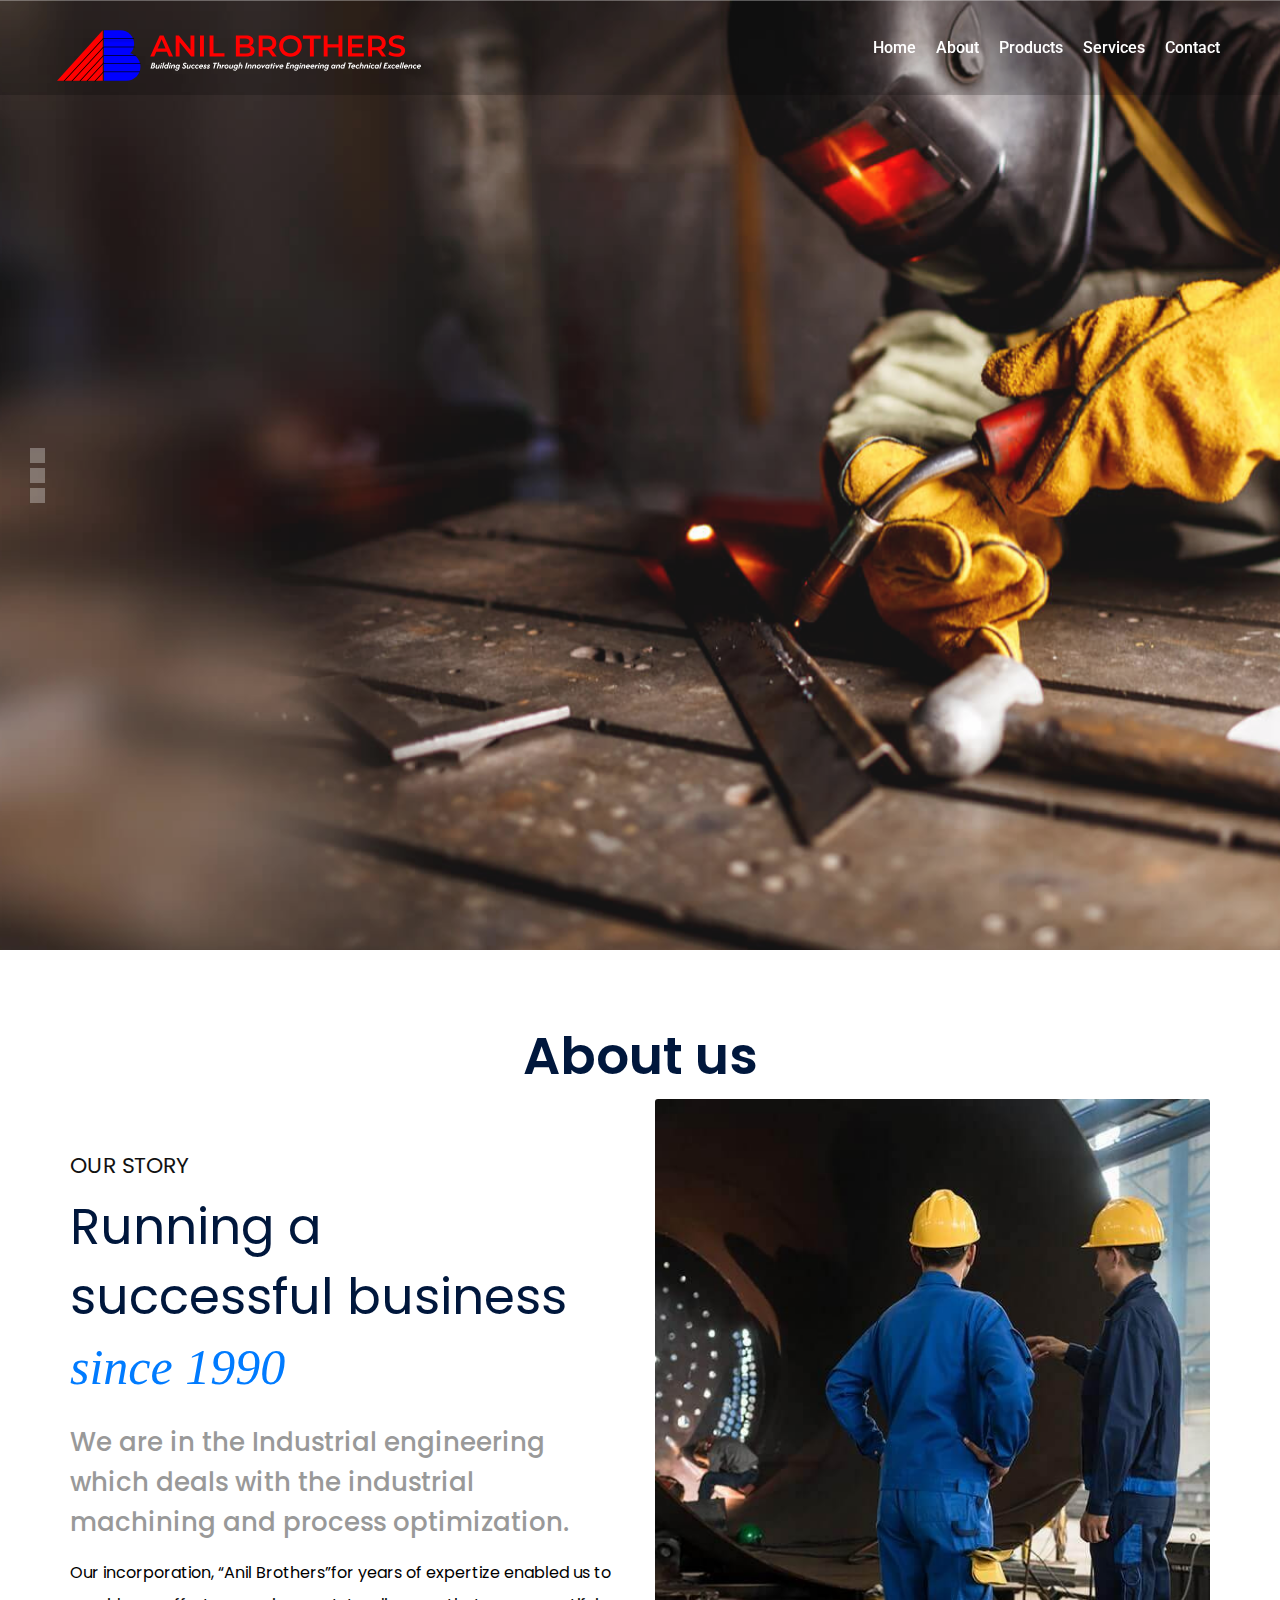
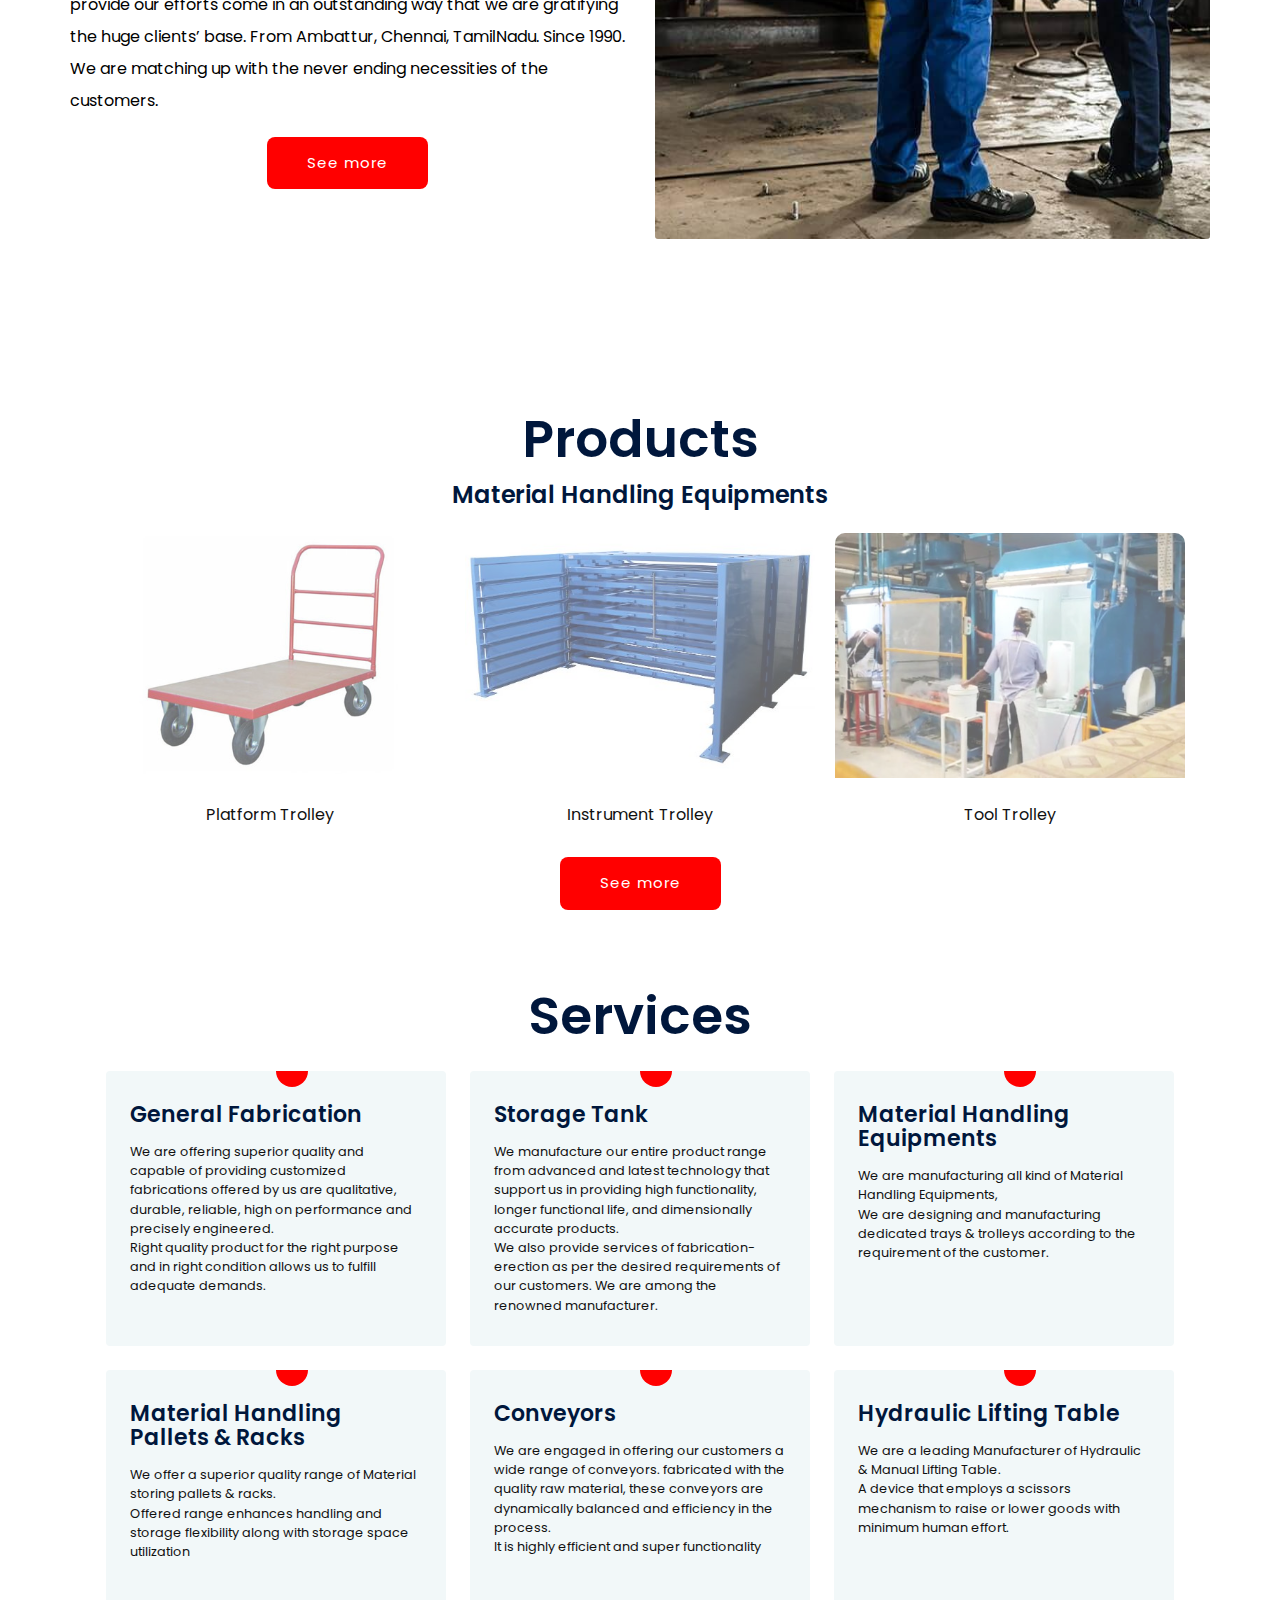
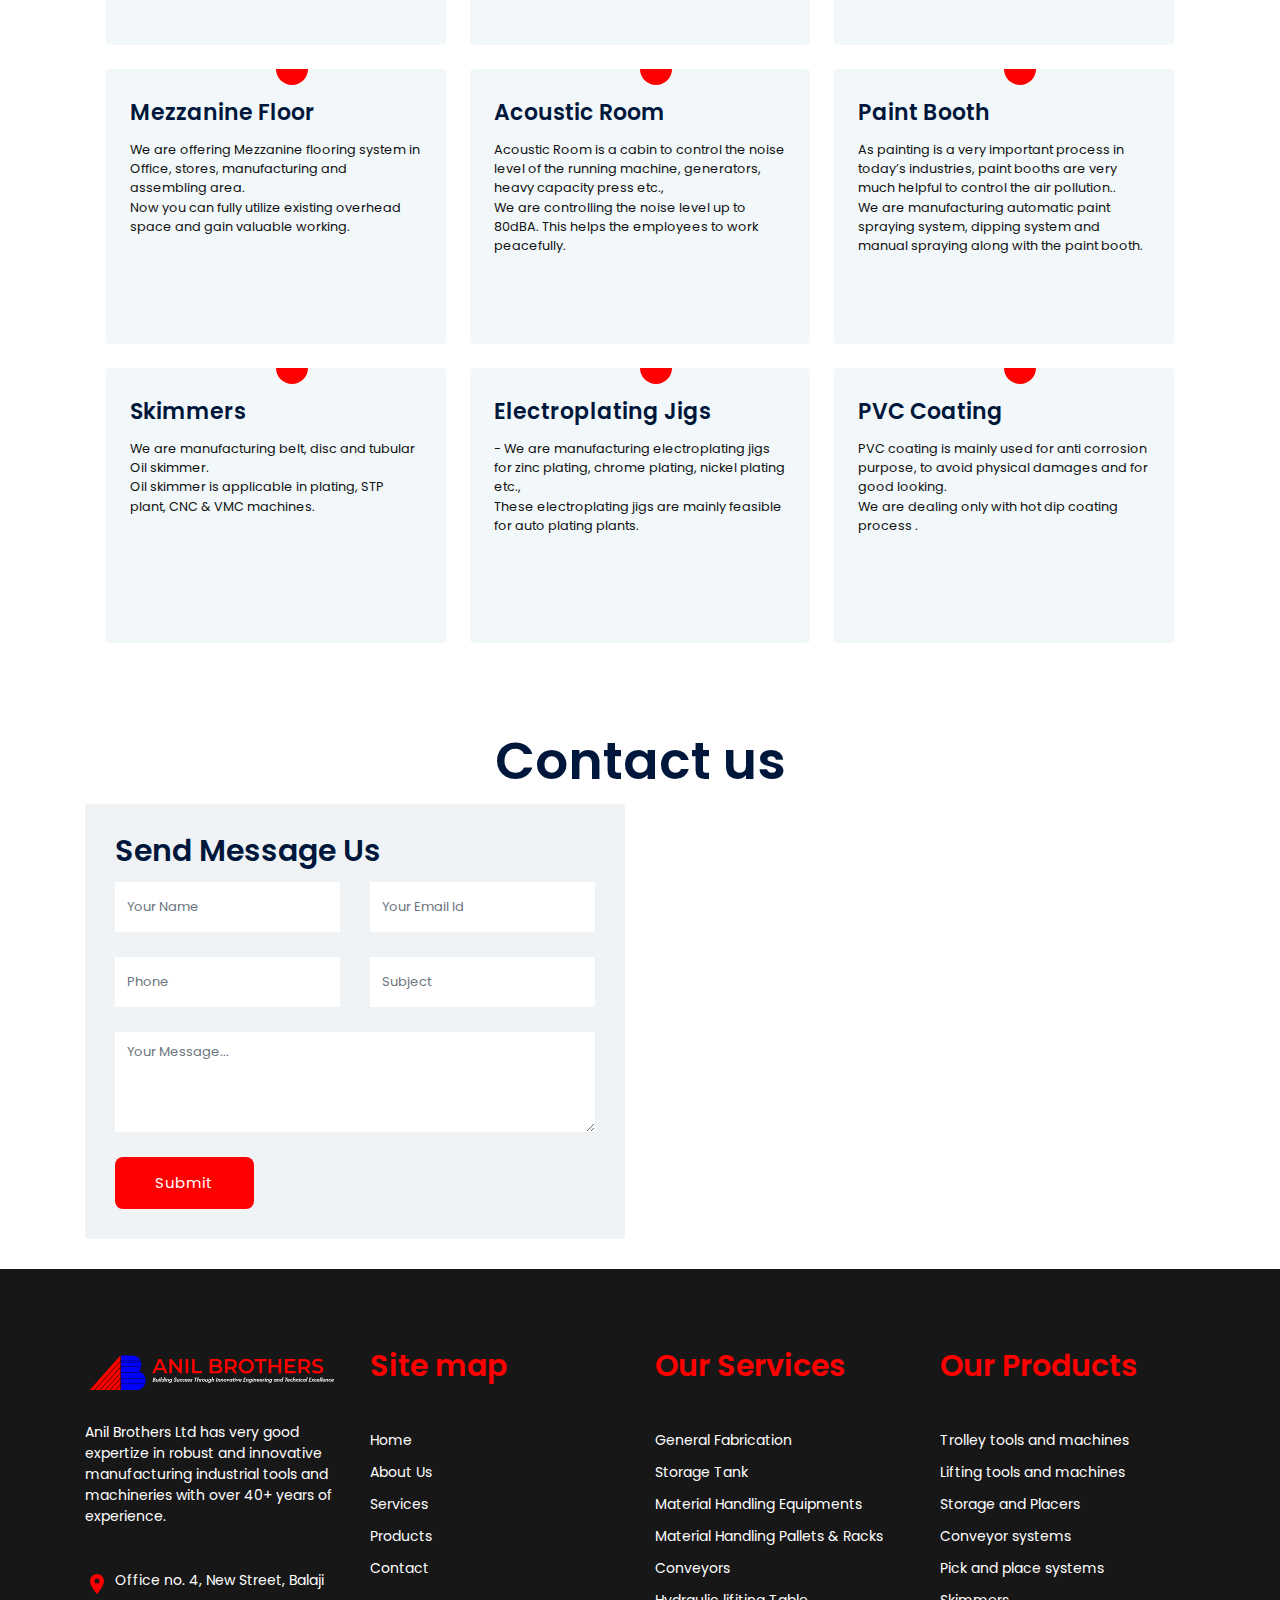
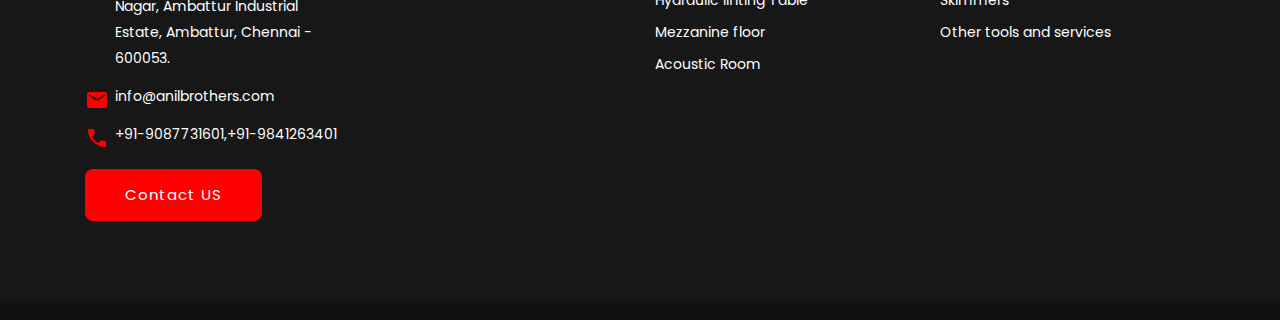
==== commit 1cc522e8: "++" ====
--- a/index.html
+++ b/index.html
@@ -28,7 +28,7 @@
     <link rel="stylesheet" type="text/css" href="css/fontawesome/css/font-awesome.min.css" />
 
     <!-- OWL CAROUSEL STYLE SHEET -->
-    <link rel="stylesheet" type="text/css" href="css/owl.carousel.min.css">
+    <!-- <link rel="stylesheet" type="text/css" href="css/owl.carousel.min.css"> -->
     <!-- BOOTSTRAP SLECT BOX STYLE SHEET  -->
     <link rel="stylesheet" type="text/css" href="css/bootstrap-select.min.css">
     <!-- MAGNIFIC POPUP STYLE SHEET -->
@@ -59,9 +59,9 @@
     <link href="https://fonts.googleapis.com/css?family=Poppins&display=swap" rel="stylesheet">
     <link href="https://fonts.googleapis.com/css?family=Roboto:400,500,700,900&display=swap" rel="stylesheet">
 
-    <script type="text/javascript"
+    <!-- <script type="text/javascript"
         src="https://gc.kis.v2.scr.kaspersky-labs.com/FD126C42-EBFA-4E12-B309-BB3FDD723AC1/main.js?attr=Tj90TvJh2WzzhCPfe9BAfPpJDODzt5bffmOZTjSxtDRCaSpQaKpmD4oRgL8eVHDMm7dA5UgkJF49t4vugD-IOQ"
-        charset="UTF-8"></script>
+        charset="UTF-8"></script> -->
 </head>
 
 <body>
@@ -913,7 +913,7 @@
                             <span class="copyrights-text">Copyright © 2020 <span
                                     class="site-text-primary">Anil Brothers</span></span>
                             <ul class="copyrights-nav">
-                                <li><a href="mailto:rithisam0526@gmail.com" target="_blank">"Made with love by dedede.io"</a></li>
+                                <li><a href="mailto:rithisam0526@gmail.com" target="_blank">Made with ❤️ by dedede.io"</a></li>
                                 <li><a href="#contact-us">Contact Us</a></li>
                             </ul>
                         </div>
@@ -925,121 +925,12 @@
             <!-- FOOTER END -->
 
             <!-- Get In Touch -->
-            <div class="contact-slide-hide bg-cover bg-no-repeat"
-                style="background-image:url(images/background/bg-7.jpg)">
-                <div class="contact-nav">
-                    <a href="javascript:void(0)" class="contact_close">&times;</a>
-                    <div class="contact-nav-form">
-                        <div class="contact-nav-info bg-white p-a30 bg-center bg-no-repeat"
-                            style="background-image:url(images/background/bg-map2.png);">
-                            <div class="row">
-                                <div class="col-lg-4 col-md-4">
-                                    <div class="contact-nav-media-section">
-                                        <div class="contact-nav-media">
-                                            <img src="images/self-pic.png" alt="">
-                                        </div>
-                                    </div>
-                                </div>
-                                <div class="col-lg-8 col-md-8">
-                                    <form class="cons-contact-form" method="post" action="form-handler2.php">
-                                        <div class="m-b30">
-                                            <!-- TITLE START -->
-                                            <h2 class="m-b30">Get In Touch</h2>
-                                            <!-- TITLE END -->
-                                            <div class="row">
-                                                <div class="col-md-6 col-sm-6">
-                                                    <div class="form-group">
-                                                        <input name="username" type="text" required class="form-control"
-                                                            placeholder="Name">
-                                                    </div>
-                                                </div>
-
-                                                <div class="col-md-6 col-sm-6">
-                                                    <div class="form-group">
-                                                        <input name="email" type="text" class="form-control" required
-                                                            placeholder="Email">
-                                                    </div>
-                                                </div>
-
-                                                <div class="col-md-6 col-sm-6">
-                                                    <div class="form-group">
-                                                        <input name="phone" type="text" class="form-control" required
-                                                            placeholder="Phone">
-                                                    </div>
-                                                </div>
-
-                                                <div class="col-md-6 col-sm-6">
-                                                    <div class="form-group">
-                                                        <input name="subject" type="text" class="form-control" required
-                                                            placeholder="Subject">
-                                                    </div>
-                                                </div>
-
-                                                <div class="col-md-12">
-                                                    <div class="form-group">
-                                                        <textarea name="message" class="form-control" rows="4"
-                                                            placeholder="Message"></textarea>
-                                                    </div>
-                                                </div>
-
-                                                <div style="    display: flex; justify-content: center;">
-                                                    <button type="submit" class="site-button site-btn-effect">Submit
-                                                        Now</button>
-                                                </div>
-
-                                            </div>
-                                        </div>
-                                    </form>
-                                    <div class="contact-nav-inner text-black">
-                                        <!-- TITLE START -->
-                                        <h2 class="m-b30">Contact Info</h2>
-                                        <!-- TITLE END -->
-                                        <div class="row">
-                                            <div class="col-lg-4 col-md-12">
-                                                <div class="wt-icon-box-wraper left icon-shake-outer">
-                                                    <div class="icon-content">
-                                                        <h4 class="m-t0">Phone number</h4>
-                                                        <p>(456) 789 10 12</p>
-                                                        <p>(456) 789 10 15</p>
-                                                    </div>
-                                                </div>
-                                            </div>
-                                            <div class="col-lg-4 col-md-12">
-                                                <div class="wt-icon-box-wraper left icon-shake-outer">
-                                                    <div class="icon-content">
-                                                        <h4 class="m-t0">Email address</h4>
-                                                        <p>demo@gmail.com</p>
-                                                        <p>indusinfo@gmail.com</p>
-                                                    </div>
-                                                </div>
-                                            </div>
-                                            <div class="col-lg-4 col-md-12">
-                                                <div class="wt-icon-box-wraper left icon-shake-outer">
-                                                    <div class="icon-content">
-                                                        <h4 class="m-t0">Address info</h4>
-                                                        <p>1363-1385 Sunset Blvd Los Angeles</p>
-                                                    </div>
-                                                </div>
-                                            </div>
-                                        </div>
-                                    </div>
-                                </div>
-                            </div>
-                        </div>
-
-                    </div>
-                </div>
-            </div>
-
-            <!-- BUTTON TOP START -->
-            <button class="scroltop"><span class="fa fa-angle-up  relative" id="btn-vibrate"></span></button>
-
 
 
         </div>
 
         <!-- LOADING AREA START ===== -->
-        <div class="loading-area">
+        <!-- <div class="loading-area">
             <div class="loading-box"></div>
             <div class="loading-pic">
 
@@ -1062,17 +953,17 @@
                     <span class="block-16"></span>
                 </div>
             </div>
-        </div>
+        </div> -->
         <!-- LOADING AREA  END ====== -->
 
         <!-- JAVASCRIPT  FILES ========================================= -->
         <script src="js/jquery-2.2.0.min.js"></script>
         <!-- JQUERY.MIN JS -->
-        <script src="js/popper.min.js"></script>
+        <!-- <script src="js/popper.min.js"></script> -->
         <!-- POPPER.MIN JS -->
-        <script src="js/bootstrap.min.js"></script>
+        <!-- <script src="js/bootstrap.min.js"></script> -->
         <!-- BOOTSTRAP.MIN JS -->
-        <script src="js/bootstrap-select.min.js"></script>
+        <!-- <script src="js/bootstrap-select.min.js"></script> -->
         <!-- Form js -->
         <script src="js/magnific-popup.min.js"></script>
         <!-- MAGNIFIC-POPUP JS -->
@@ -1082,11 +973,11 @@
         <!-- COUNTERUP JS -->
         <script src="js/waypoints-sticky.min.js"></script>
         <!-- STICKY HEADER -->
-        <script src="js/isotope.pkgd.min.js"></script>
+        <!-- <script src="js/isotope.pkgd.min.js"></script> -->
         <!-- MASONRY  -->
         <script src="js/owl.carousel.min.js"></script>
         <!-- OWL  SLIDER  -->
-        <script src="js/stellar.min.js"></script>
+        <!-- <script src="js/stellar.min.js"></script> -->
         <!-- PARALLAX BG IMAGE   -->
         <script src="js/theia-sticky-sidebar.js"></script>
         <!-- STICKY SIDEBAR  -->
@@ -1096,7 +987,7 @@
         <!-- CUSTOM FUCTIONS  -->
         <script src="js/lc_lightbox.lite.js"></script>
         <!-- IMAGE POPUP -->
-        <script src="js/switcher.js"></script>
+        <!-- <script src="js/switcher.js"></script> -->
         <!-- SHORTCODE FUCTIONS  -->
 
         <!-- REVOLUTION JS FILES -->
